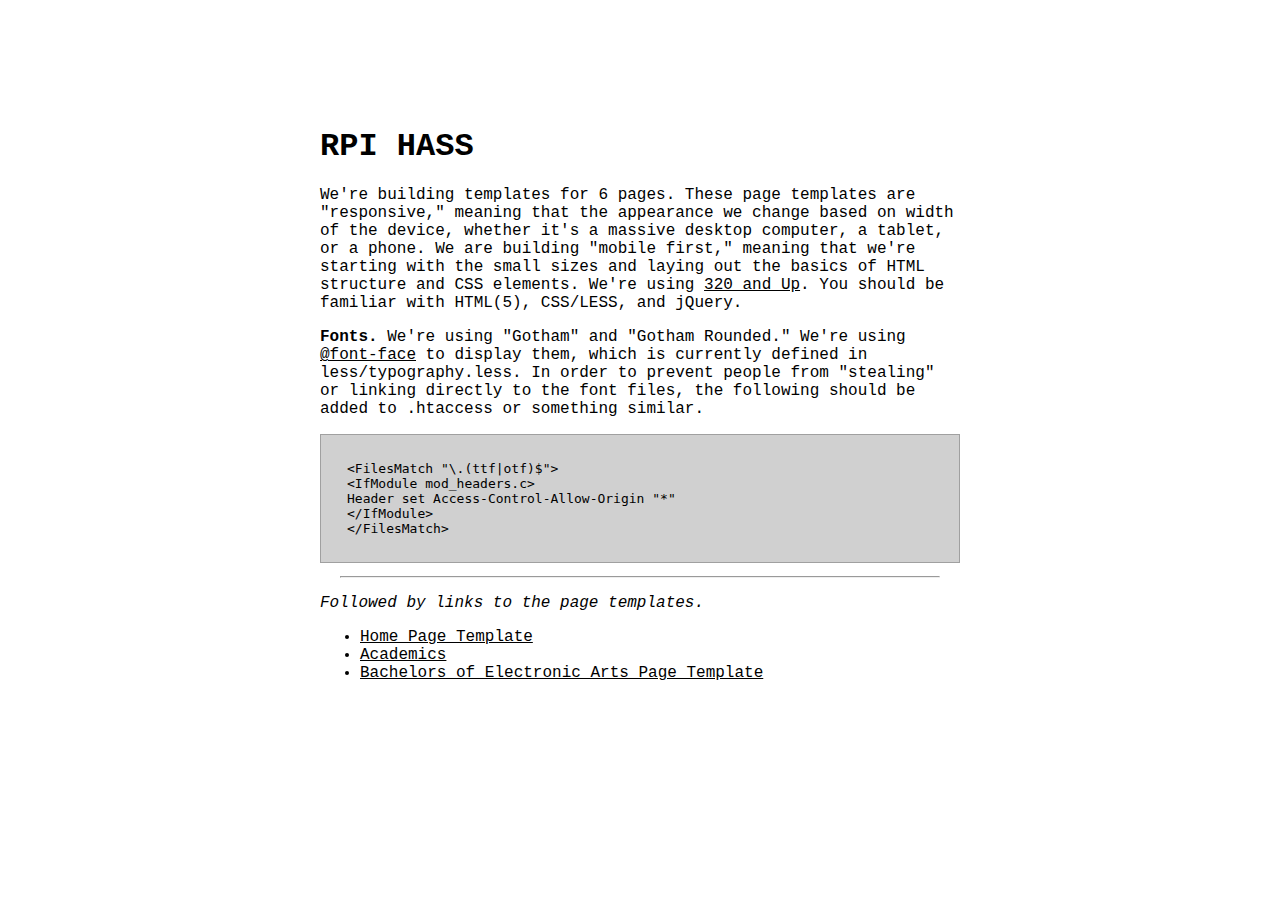
==== index.html @ 5efa12d7 "drop font-face for typekit, academics page" ====
<!DOCTYPE html>
<html>
<head>
<title>RPI HASS</title>
<style>
body {
	margin: 0;
	padding: 0;
	font-family: Courier, monospace, sans-serif;
}
#layout {
	width: 50%;
	margin: 10% auto;
}
a {
	color: black;
}
hr {
	margin: 10px 20px;
}
pre {
	border: 1px solid #a0a0a0;
	background: #d0d0d0;
	padding: 2em;
}
</style>
</head>
<body>

<div id="layout">

	<h1>RPI HASS</h1>
		
	<p>
		We're building templates for 6 pages.
		These page templates are "responsive," meaning that the appearance we change based on width of the device, whether it's a massive desktop computer, a tablet, or a phone.
		We are building "mobile first," meaning that we're starting with the small sizes and laying out the basics of HTML structure and CSS elements.
		We're using <a href="http://stuffandnonsense.co.uk/projects/320andup/">320 and Up</a>.
		You should be familiar with HTML(5), CSS/LESS, and jQuery.
	</p>

	<p>
		<strong>Fonts.</strong> We're using "Gotham" and "Gotham Rounded." We're using <a href="http://www.font-face.com/">@font-face</a> to display them, which is currently defined in less/typography.less.
		In order to prevent people from "stealing" or linking directly to the font files, the following should be added to .htaccess or something similar.
	</p>
	
	<pre>&lt;FilesMatch "\.(ttf|otf)$"&gt;
&lt;IfModule mod_headers.c&gt;
Header set Access-Control-Allow-Origin "*"
&lt;/IfModule&gt;
&lt;/FilesMatch&gt;</pre>	
		
	<hr />
	
	<p>
		<em>Followed by links to the page templates.</em>
	</p>
	
	<ul>
		<li><a href="home.html">Home Page Template</a></li>
		<li><a href="academics.html">Academics</a></li>
		<li><a href="bachelors.html">Bachelors of Electronic Arts Page Template</a></li>
	</ul>

</div>

</body>
</html>
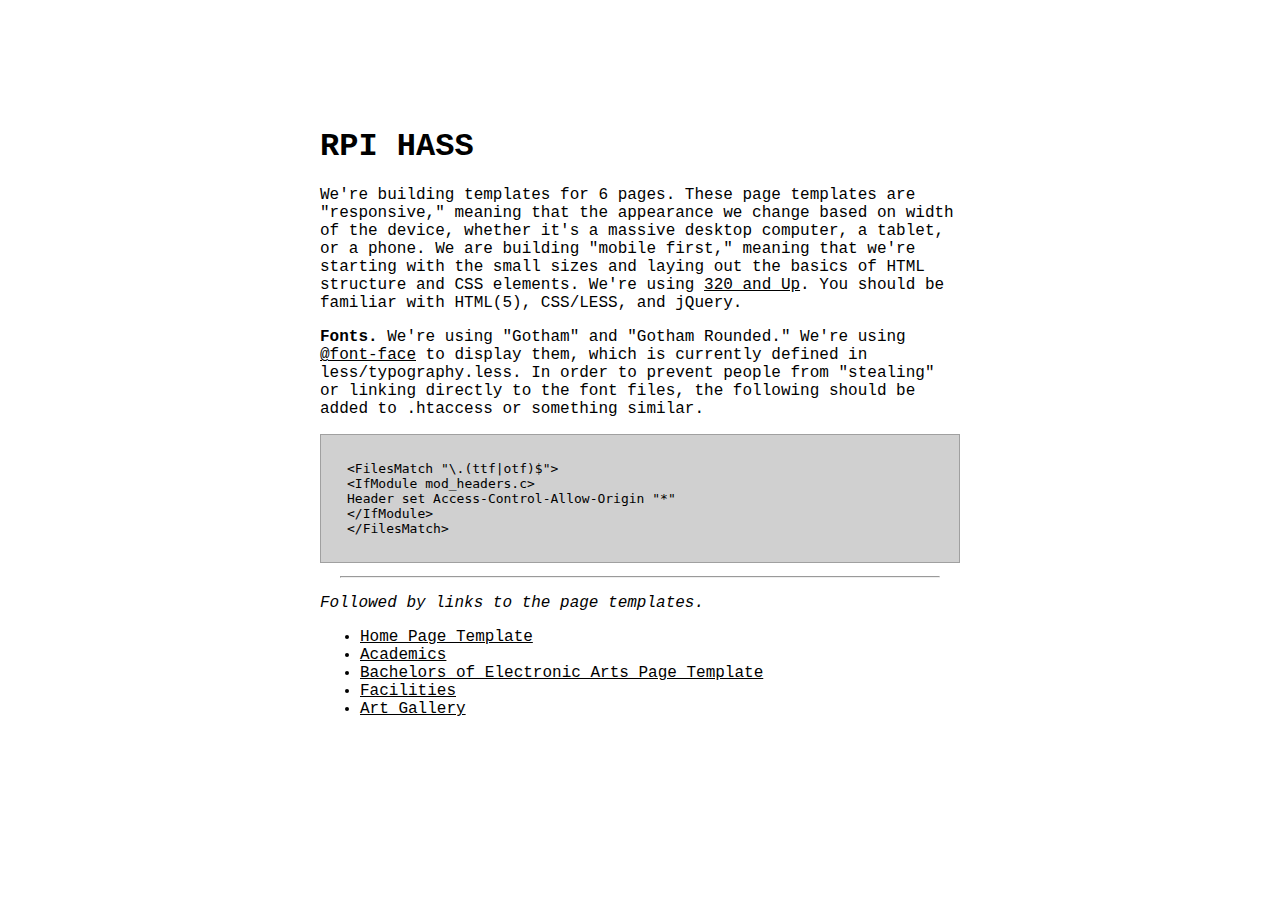
==== commit 1d8c334c: "art gallery page" ====
--- a/index.html
+++ b/index.html
@@ -60,6 +60,8 @@
 		<li><a href="home.html">Home Page Template</a></li>
 		<li><a href="academics.html">Academics</a></li>
 		<li><a href="bachelors.html">Bachelors of Electronic Arts Page Template</a></li>
+		<li><a href="facilities.html">Facilities</a></li>
+		<li><a href="artgallery.html">Art Gallery</a></li>
 	</ul>
 
 </div>
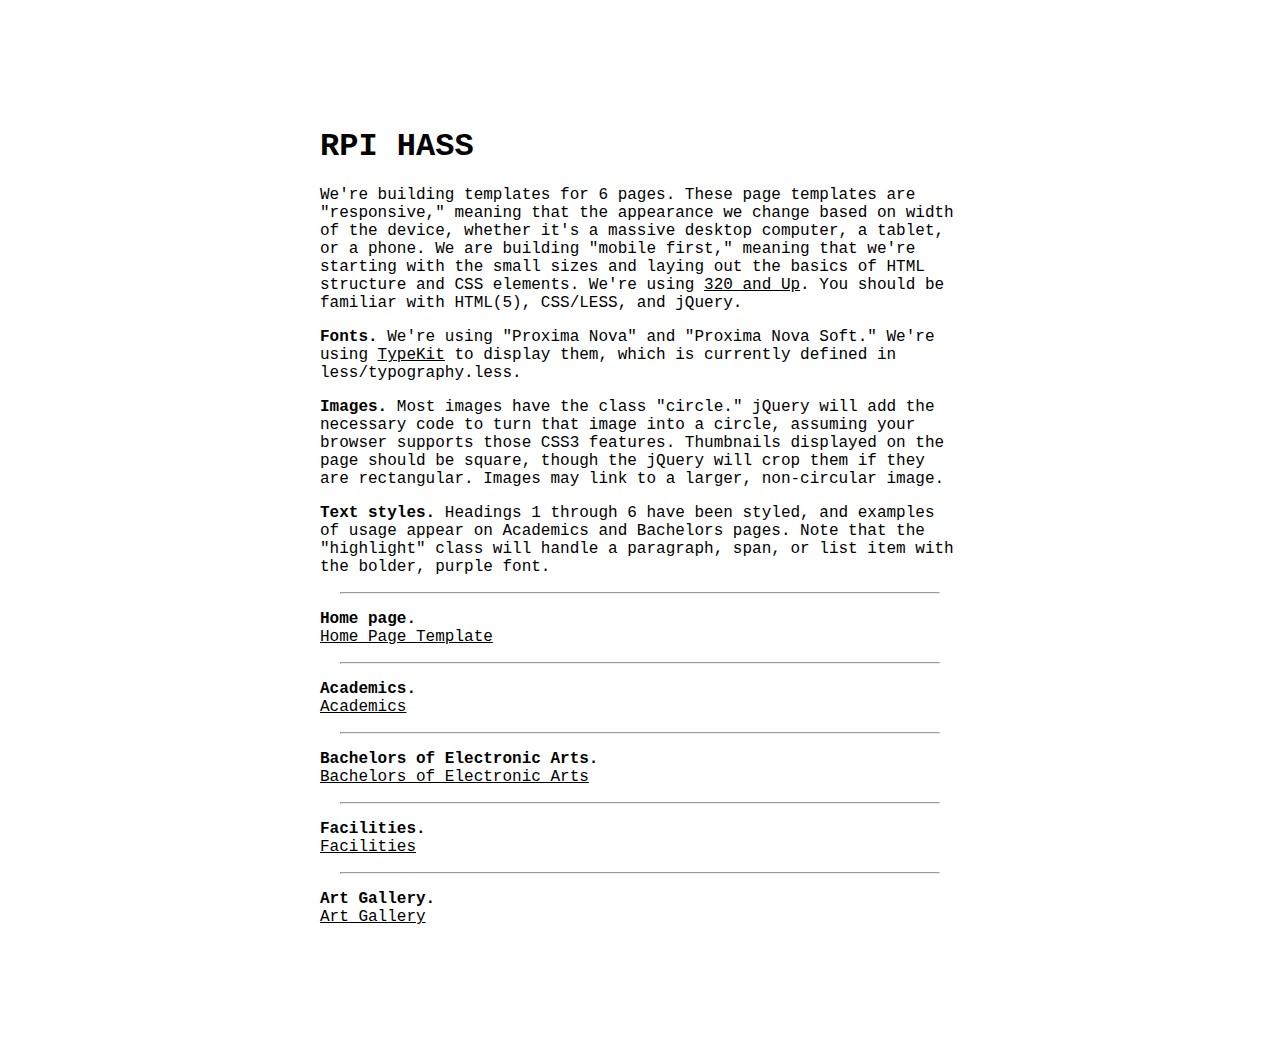
==== commit 81a51442: "major work on the large version of the home page" ====
--- a/index.html
+++ b/index.html
@@ -40,30 +40,57 @@
 	</p>
 
 	<p>
-		<strong>Fonts.</strong> We're using "Gotham" and "Gotham Rounded." We're using <a href="http://www.font-face.com/">@font-face</a> to display them, which is currently defined in less/typography.less.
-		In order to prevent people from "stealing" or linking directly to the font files, the following should be added to .htaccess or something similar.
+		<strong>Fonts.</strong> We're using "Proxima Nova" and "Proxima Nova Soft." We're using <a href="http://www.typekit.com/">TypeKit</a> to display them, which is currently defined in less/typography.less.
 	</p>
 	
-	<pre>&lt;FilesMatch "\.(ttf|otf)$"&gt;
-&lt;IfModule mod_headers.c&gt;
-Header set Access-Control-Allow-Origin "*"
-&lt;/IfModule&gt;
-&lt;/FilesMatch&gt;</pre>	
-		
+	<p>
+		<strong>Images.</strong> Most images have the class "circle." jQuery will add the necessary code to turn that image into a circle, assuming your browser supports those CSS3 features. Thumbnails displayed on the page should be square, though the jQuery will crop them if they are rectangular. Images may link to a larger, non-circular image.
+	</p>
+	
+	<p>
+		<strong>Text styles.</strong> Headings 1 through 6 have been styled, and examples of usage appear on Academics and Bachelors pages. Note that the "highlight" class will handle a paragraph, span, or list item with the bolder, purple font.
+	</p>
+	
 	<hr />
 	
 	<p>
-		<em>Followed by links to the page templates.</em>
+		<strong>Home page.</strong>
+		
+		<br /><a href="home.html">Home Page Template</a>
 	</p>
-	
-	<ul>
-		<li><a href="home.html">Home Page Template</a></li>
-		<li><a href="academics.html">Academics</a></li>
-		<li><a href="bachelors.html">Bachelors of Electronic Arts Page Template</a></li>
-		<li><a href="facilities.html">Facilities</a></li>
-		<li><a href="artgallery.html">Art Gallery</a></li>
-	</ul>
 
+	<hr />
+
+	<p>
+		<strong>Academics.</strong>
+		
+		<br /><a href="academics.html">Academics</a>
+	</p>
+
+	<hr />
+
+	<p>
+		<strong>Bachelors of Electronic Arts.</strong>
+		
+		<br /><a href="bachelors.html">Bachelors of Electronic Arts</a>
+	</p>
+
+	<hr />
+
+	<p>
+		<strong>Facilities.</strong>
+		
+		<br /><a href="facilities.html">Facilities</a>
+	</p>
+
+	<hr />
+
+	<p>
+		<strong>Art Gallery.</strong>
+		
+		<br /><a href="artgallery.html">Art Gallery</a>
+	</p>
+		
 </div>
 
 </body>
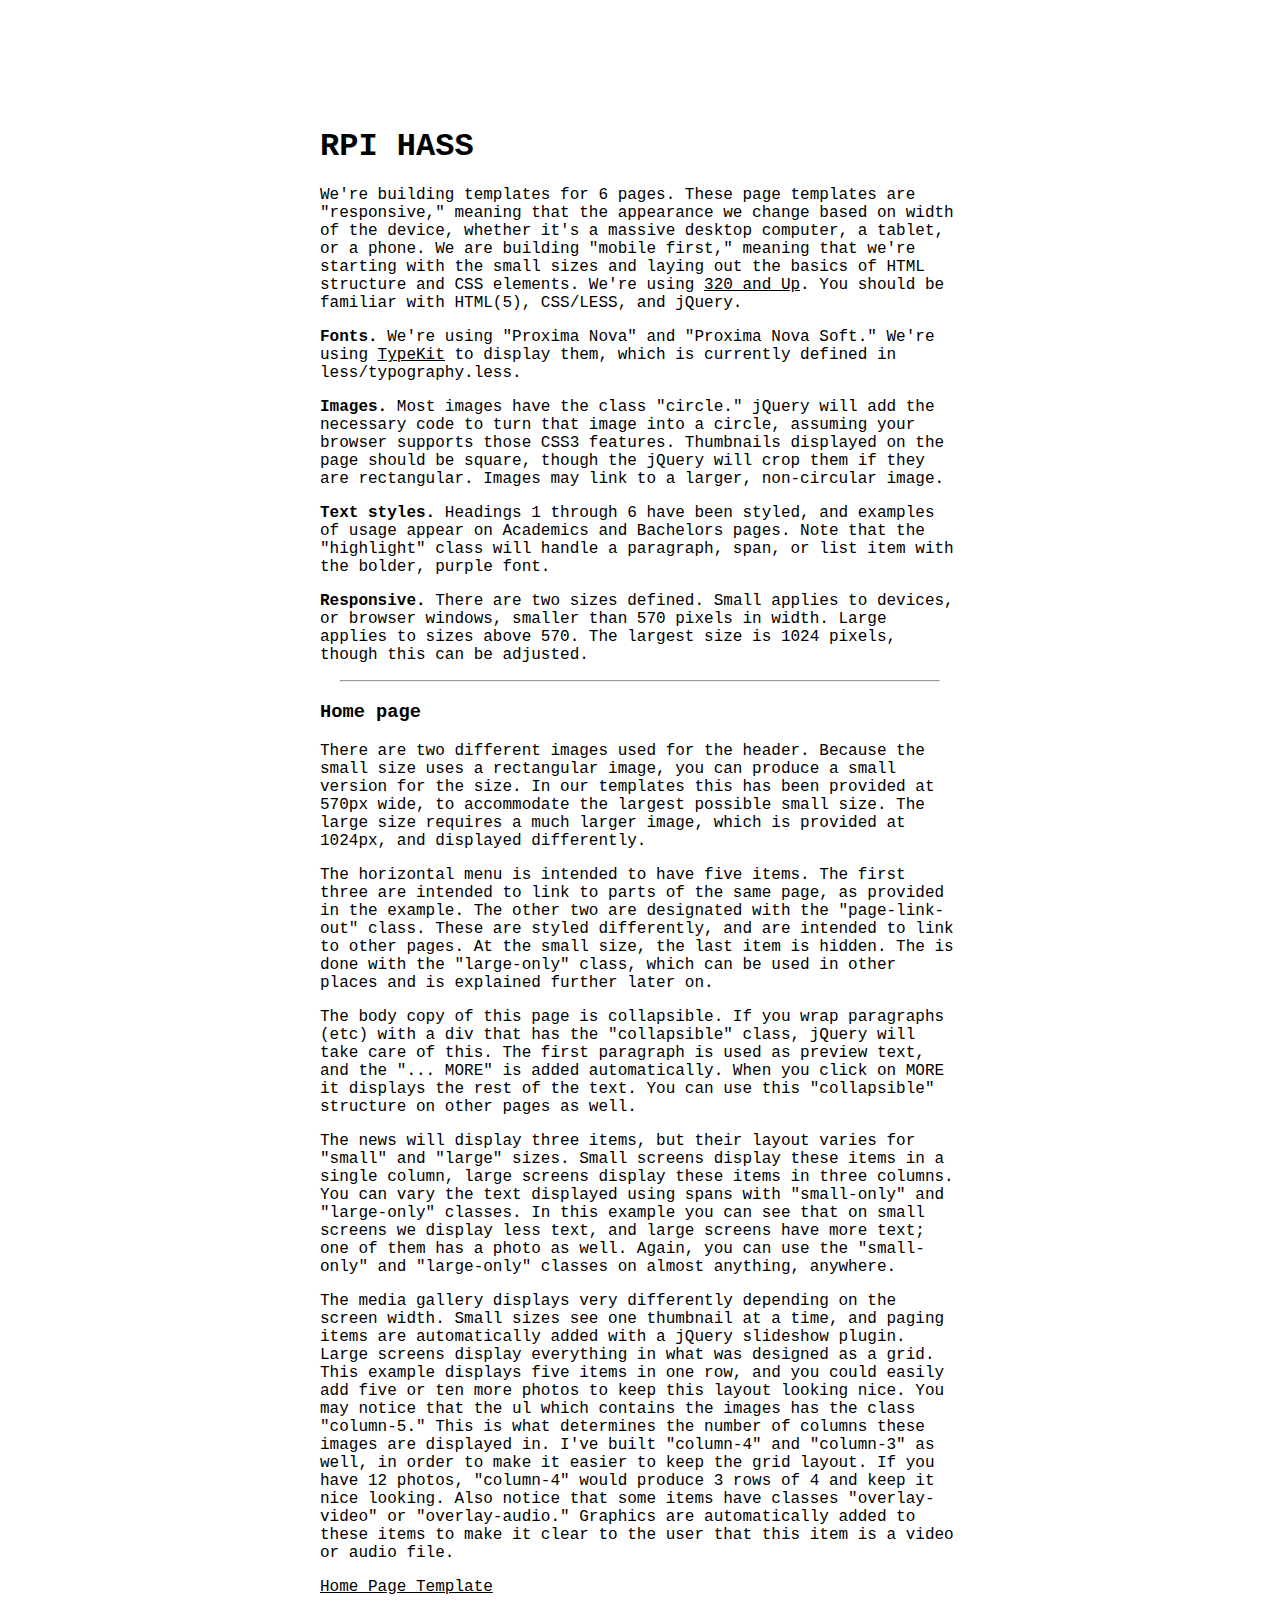
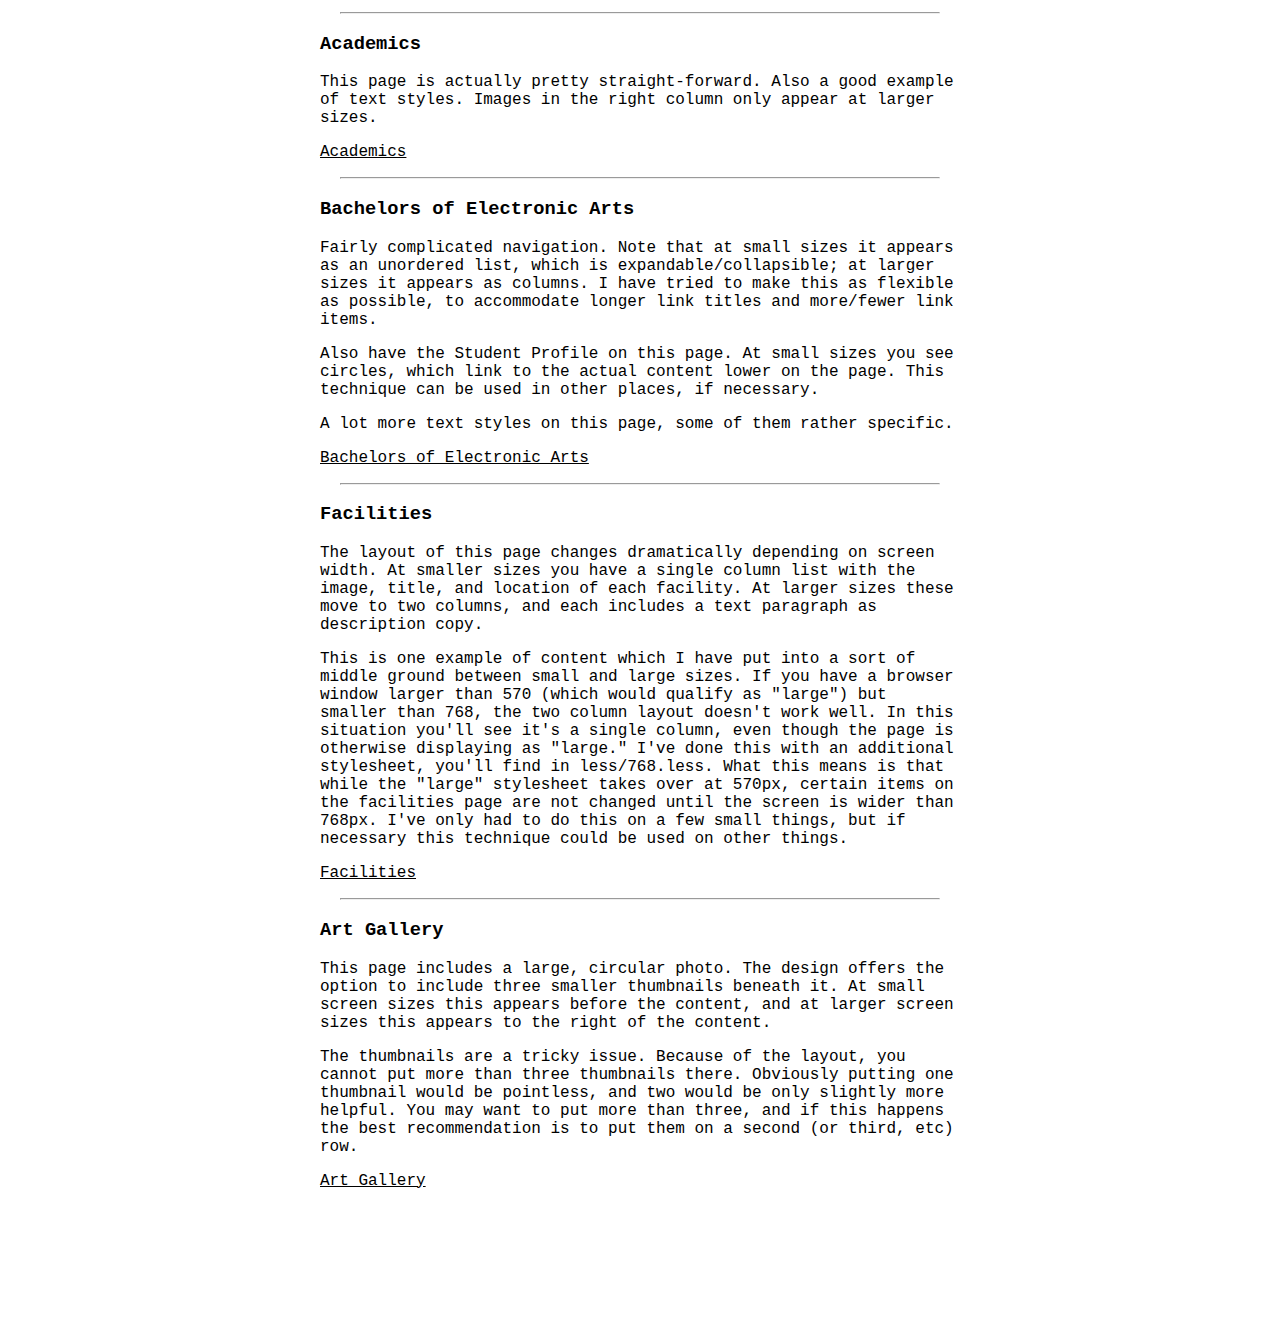
==== commit 5d4be76b: "some tweaks. started writing documentation." ====
--- a/index.html
+++ b/index.html
@@ -51,44 +51,100 @@
 		<strong>Text styles.</strong> Headings 1 through 6 have been styled, and examples of usage appear on Academics and Bachelors pages. Note that the "highlight" class will handle a paragraph, span, or list item with the bolder, purple font.
 	</p>
 	
+	<p>
+		<strong>Responsive.</strong> There are two sizes defined. Small applies to devices, or browser windows, smaller than 570 pixels in width. Large applies to sizes above 570. The largest size is 1024 pixels, though this can be adjusted.
+	</p>
+	
 	<hr />
 	
+	<h3>Home page</h3>
+	
 	<p>
-		<strong>Home page.</strong>
-		
-		<br /><a href="home.html">Home Page Template</a>
+		There are two different images used for the header. Because the small size uses a rectangular image, you can produce a small version for the size. In our templates this has been provided at 570px wide, to accommodate the largest possible small size. The large size requires a much larger image, which is provided at 1024px, and displayed differently.
+	</p>
+	
+	<p>
+		The horizontal menu is intended to have five items. The first three are intended to link to parts of the same page, as provided in the example. The other two are designated with the "page-link-out" class. These are styled differently, and are intended to link to other pages. At the small size, the last item is hidden. The is done with the "large-only" class, which can be used in other places and is explained further later on.
+	</p>
+	
+	<p>
+		The body copy of this page is collapsible. If you wrap paragraphs (etc) with a div that has the "collapsible" class, jQuery will take care of this. The first paragraph is used as preview text, and the "... MORE" is added automatically. When you click on MORE it displays the rest of the text. You can use this "collapsible" structure on other pages as well.
+	</p>
+	
+	<p>
+		The news will display three items, but their layout varies for "small" and "large" sizes. Small screens display these items in a single column, large screens display these items in three columns. You can vary the text displayed using spans with "small-only" and "large-only" classes. In this example you can see that on small screens we display less text, and large screens have more text; one of them has a photo as well. Again, you can use the "small-only" and "large-only" classes on almost anything, anywhere.
+	</p>
+	
+	<p>
+		The media gallery displays very differently depending on the screen width. Small sizes see one thumbnail at a time, and paging items are automatically added with a jQuery slideshow plugin. Large screens display everything in what was designed as a grid. This example displays five items in one row, and you could easily add five or ten more photos to keep this layout looking nice. You may notice that the ul which contains the images has the class "column-5." This is what determines the number of columns these images are displayed in. I've built "column-4" and "column-3" as well, in order to make it easier to keep the grid layout. If you have 12 photos, "column-4" would produce 3 rows of 4 and keep it nice looking. Also notice that some items have classes "overlay-video" or "overlay-audio." Graphics are automatically added to these items to make it clear to the user that this item is a video or audio file.
+	</p>
+	
+	<p>
+		<a href="home.html">Home Page Template</a>
 	</p>
 
 	<hr />
 
+	<h3>Academics</h3>
+	
 	<p>
-		<strong>Academics.</strong>
-		
-		<br /><a href="academics.html">Academics</a>
+		This page is actually pretty straight-forward. Also a good example of text styles. Images in the right column only appear at larger sizes.
+	</p>
+
+	<p>
+		<a href="academics.html">Academics</a>
 	</p>
 
 	<hr />
 
+	<h3>Bachelors of Electronic Arts</h3>
+	
 	<p>
-		<strong>Bachelors of Electronic Arts.</strong>
-		
-		<br /><a href="bachelors.html">Bachelors of Electronic Arts</a>
+		Fairly complicated navigation. Note that at small sizes it appears as an unordered list, which is expandable/collapsible; at larger sizes it appears as columns. I have tried to make this as flexible as possible, to accommodate longer link titles and more/fewer link items.
+	</p>
+	
+	<p>
+		Also have the Student Profile on this page. At small sizes you see circles, which link to the actual content lower on the page. This technique can be used in other places, if necessary.
+	</p>
+	
+	<p>
+		A lot more text styles on this page, some of them rather specific.
+	</p>
+
+	<p>
+		<a href="bachelors.html">Bachelors of Electronic Arts</a>
 	</p>
 
 	<hr />
 
+	<h3>Facilities</h3>
+	
 	<p>
-		<strong>Facilities.</strong>
-		
-		<br /><a href="facilities.html">Facilities</a>
+		The layout of this page changes dramatically depending on screen width. At smaller sizes you have a single column list with the image, title, and location of each facility. At larger sizes these move to two columns, and each includes a text paragraph as description copy.
+	</p>
+	
+	<p>
+	This is one example of content which I have put into a sort of middle ground between small and large sizes. If you have a browser window larger than 570 (which would qualify as "large") but smaller than 768, the two column layout doesn't work well. In this situation you'll see it's a single column, even though the page is otherwise displaying as "large." I've done this with an additional stylesheet, you'll find in less/768.less. What this means is that while the "large" stylesheet takes over at 570px, certain items on the facilities page are not changed until the screen is wider than 768px. I've only had to do this on a few small things, but if necessary this technique could be used on other things.
+	</p>
+
+	<p>
+		<a href="facilities.html">Facilities</a>
 	</p>
 
 	<hr />
 
+	<h3>Art Gallery</h3>
+	
 	<p>
-		<strong>Art Gallery.</strong>
-		
-		<br /><a href="artgallery.html">Art Gallery</a>
+		This page includes a large, circular photo. The design offers the option to include three smaller thumbnails beneath it. At small screen sizes this appears before the content, and at larger screen sizes this appears to the right of the content.
+	</p>
+	
+	<p>
+		The thumbnails are a tricky issue. Because of the layout, you cannot put more than three thumbnails there. Obviously putting one thumbnail would be pointless, and two would be only slightly more helpful. You may want to put more than three, and if this happens the best recommendation is to put them on a second (or third, etc) row.
+	</p>
+
+	<p>
+		<a href="artgallery.html">Art Gallery</a>
 	</p>
 		
 </div>
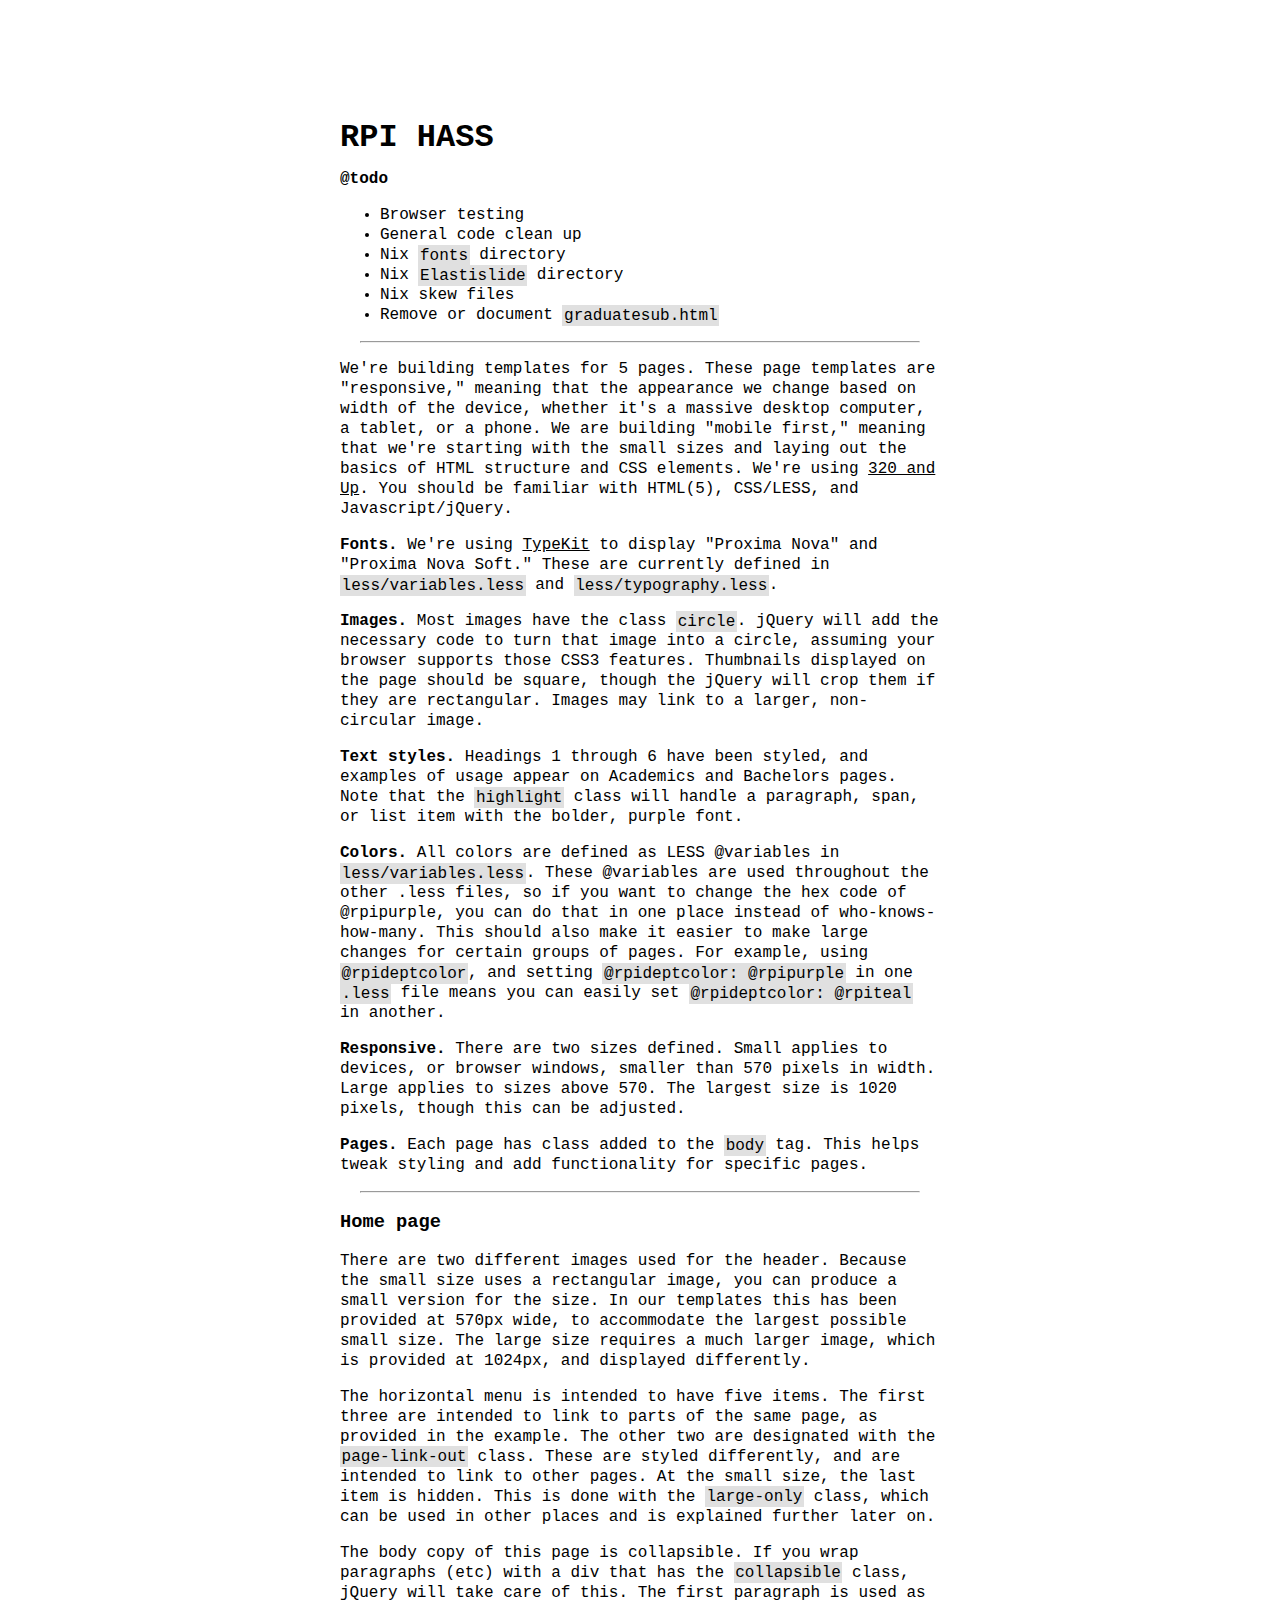
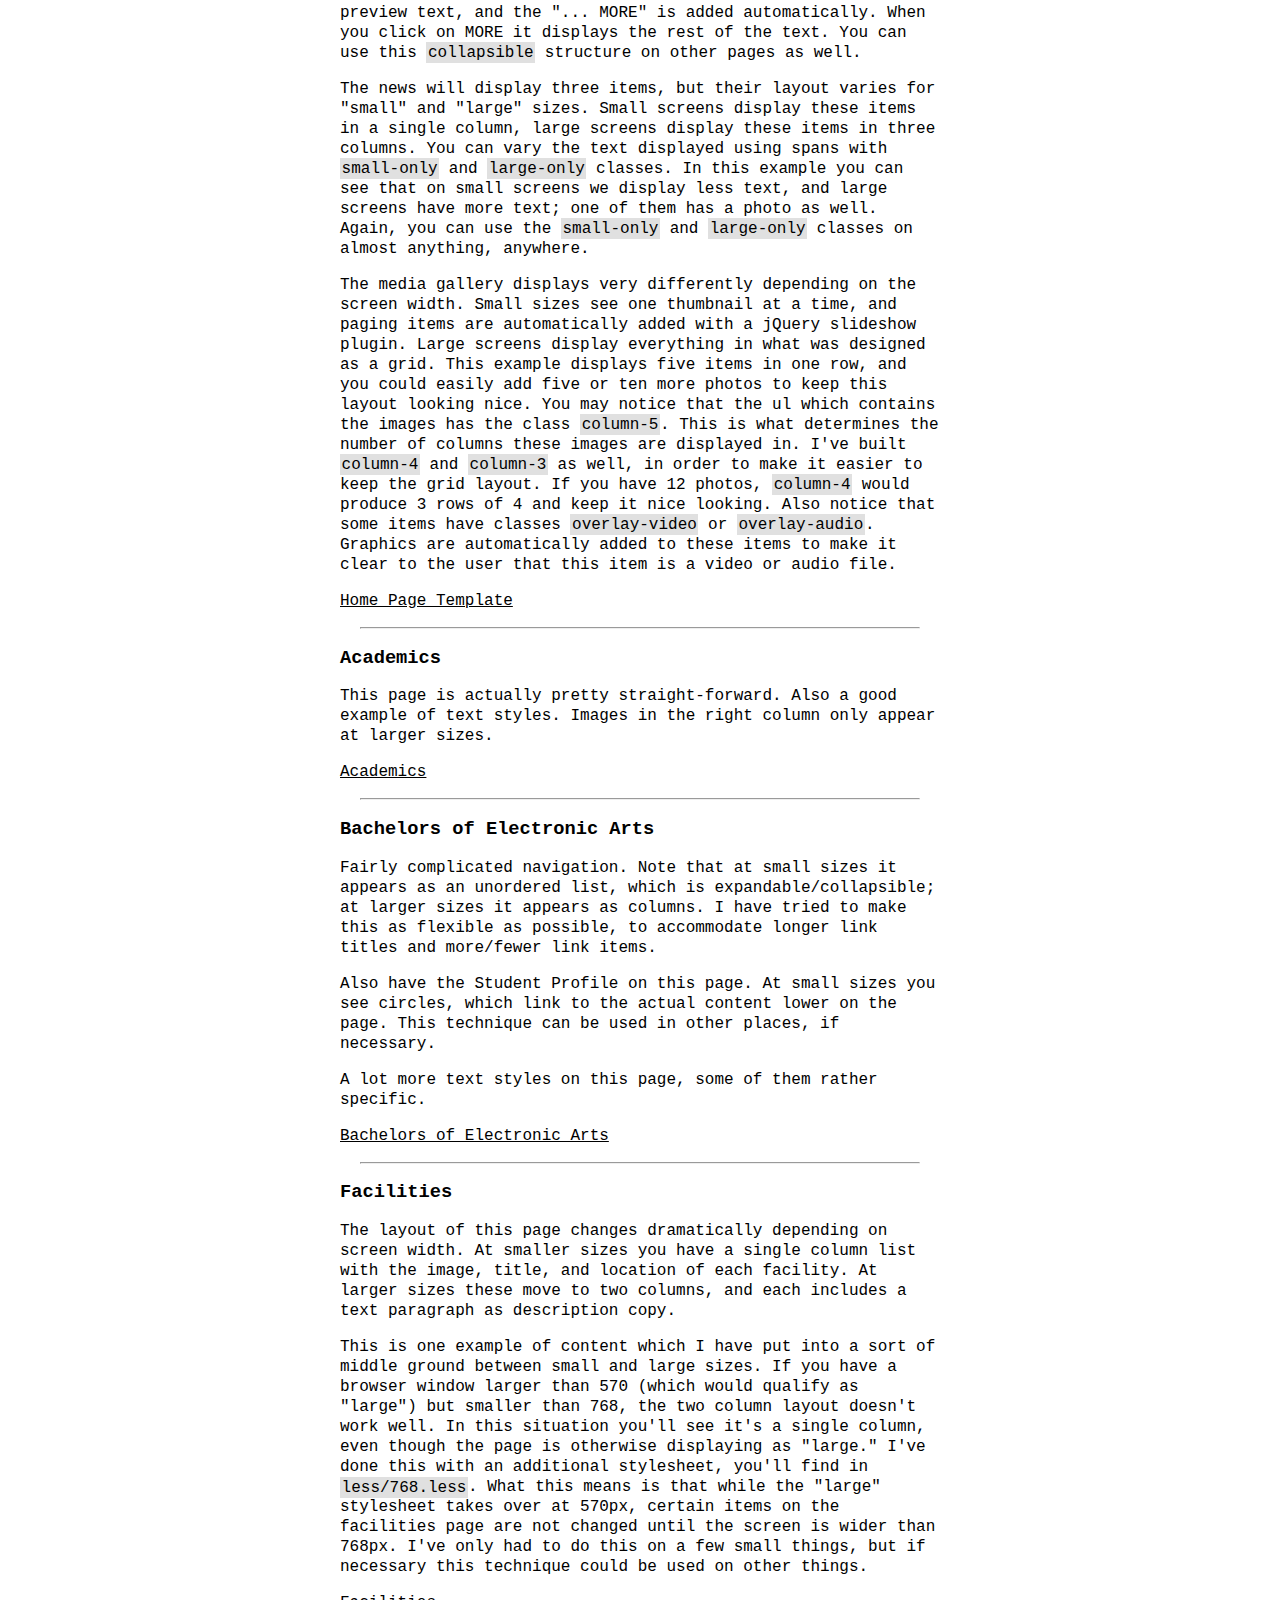
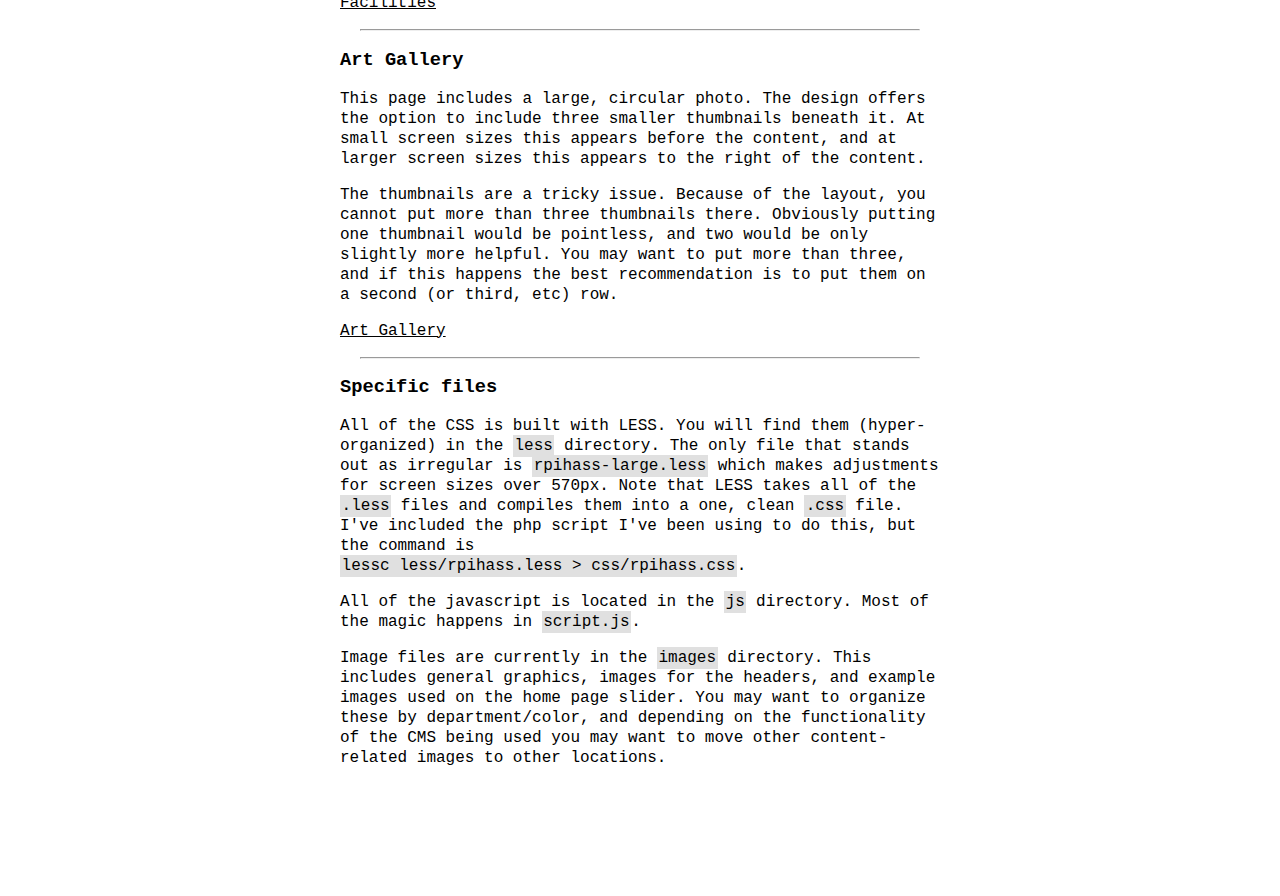
==== commit 4db24492: "more documentation." ====
--- a/index.html
+++ b/index.html
@@ -7,9 +7,11 @@
 	margin: 0;
 	padding: 0;
 	font-family: Courier, monospace, sans-serif;
+	line-height: 1.25em;
 }
 #layout {
 	width: 50%;
+	max-width: 600px;
 	margin: 10% auto;
 }
 a {
@@ -23,6 +25,10 @@
 	background: #d0d0d0;
 	padding: 2em;
 }
+.code {
+	background-color: #e0e0e0;
+	padding: 0.1em;
+}
 </style>
 </head>
 <body>
@@ -30,29 +36,51 @@
 <div id="layout">
 
 	<h1>RPI HASS</h1>
+	
+	<p>
+		<strong>@todo</strong>
+	</p>
+	<ul>
+		<li>Browser testing</li>
+		<li>General code clean up</li>
+		<li>Nix <span class="code">fonts</span> directory</li>
+		<li>Nix <span class="code">Elastislide</span> directory</li>
+		<li>Nix skew files</li>
+		<li>Remove or document <span class="code">graduatesub.html</span></li>
+	</ul>
+	
+	<hr />
 		
 	<p>
-		We're building templates for 6 pages.
+		We're building templates for 5 pages.
 		These page templates are "responsive," meaning that the appearance we change based on width of the device, whether it's a massive desktop computer, a tablet, or a phone.
 		We are building "mobile first," meaning that we're starting with the small sizes and laying out the basics of HTML structure and CSS elements.
 		We're using <a href="http://stuffandnonsense.co.uk/projects/320andup/">320 and Up</a>.
-		You should be familiar with HTML(5), CSS/LESS, and jQuery.
+		You should be familiar with HTML(5), CSS/LESS, and Javascript/jQuery.
 	</p>
 
 	<p>
-		<strong>Fonts.</strong> We're using "Proxima Nova" and "Proxima Nova Soft." We're using <a href="http://www.typekit.com/">TypeKit</a> to display them, which is currently defined in less/typography.less.
+		<strong>Fonts.</strong> We're using <a href="http://www.typekit.com/">TypeKit</a> to display "Proxima Nova" and "Proxima Nova Soft." These are currently defined in <span class="code">less/variables.less</span> and <span class="code">less/typography.less</span>.
 	</p>
 	
 	<p>
-		<strong>Images.</strong> Most images have the class "circle." jQuery will add the necessary code to turn that image into a circle, assuming your browser supports those CSS3 features. Thumbnails displayed on the page should be square, though the jQuery will crop them if they are rectangular. Images may link to a larger, non-circular image.
+		<strong>Images.</strong> Most images have the class <span class="code">circle</span>. jQuery will add the necessary code to turn that image into a circle, assuming your browser supports those CSS3 features. Thumbnails displayed on the page should be square, though the jQuery will crop them if they are rectangular. Images may link to a larger, non-circular image.
 	</p>
 	
 	<p>
-		<strong>Text styles.</strong> Headings 1 through 6 have been styled, and examples of usage appear on Academics and Bachelors pages. Note that the "highlight" class will handle a paragraph, span, or list item with the bolder, purple font.
+		<strong>Text styles.</strong> Headings 1 through 6 have been styled, and examples of usage appear on Academics and Bachelors pages. Note that the <span class="code">highlight</span> class will handle a paragraph, span, or list item with the bolder, purple font.
 	</p>
 	
 	<p>
-		<strong>Responsive.</strong> There are two sizes defined. Small applies to devices, or browser windows, smaller than 570 pixels in width. Large applies to sizes above 570. The largest size is 1024 pixels, though this can be adjusted.
+		<strong>Colors.</strong> All colors are defined as LESS @variables in <span class="code">less/variables.less</span>. These @variables are used throughout the other .less files, so if you want to change the hex code of @rpipurple, you can do that in one place instead of who-knows-how-many. This should also make it easier to make large changes for certain groups of pages. For example, using <span class="code">@rpideptcolor</span>, and setting <span class="code">@rpideptcolor: @rpipurple</span> in one <span class="code">.less</span> file means you can easily set <span class="code">@rpideptcolor: @rpiteal</span> in another.
+	</p>
+	
+	<p>
+		<strong>Responsive.</strong> There are two sizes defined. Small applies to devices, or browser windows, smaller than 570 pixels in width. Large applies to sizes above 570. The largest size is 1020 pixels, though this can be adjusted.
+	</p>
+	
+	<p>
+		<strong>Pages.</strong> Each page has class added to the <span class="code">body</span> tag. This helps tweak styling and add functionality for specific pages.
 	</p>
 	
 	<hr />
@@ -64,19 +92,19 @@
 	</p>
 	
 	<p>
-		The horizontal menu is intended to have five items. The first three are intended to link to parts of the same page, as provided in the example. The other two are designated with the "page-link-out" class. These are styled differently, and are intended to link to other pages. At the small size, the last item is hidden. The is done with the "large-only" class, which can be used in other places and is explained further later on.
+		The horizontal menu is intended to have five items. The first three are intended to link to parts of the same page, as provided in the example. The other two are designated with the <span class="code">page-link-out</span> class. These are styled differently, and are intended to link to other pages. At the small size, the last item is hidden. This is done with the <span class="code">large-only</span> class, which can be used in other places and is explained further later on.
 	</p>
 	
 	<p>
-		The body copy of this page is collapsible. If you wrap paragraphs (etc) with a div that has the "collapsible" class, jQuery will take care of this. The first paragraph is used as preview text, and the "... MORE" is added automatically. When you click on MORE it displays the rest of the text. You can use this "collapsible" structure on other pages as well.
+		The body copy of this page is collapsible. If you wrap paragraphs (etc) with a div that has the <span class="code">collapsible</span> class, jQuery will take care of this. The first paragraph is used as preview text, and the "... MORE" is added automatically. When you click on MORE it displays the rest of the text. You can use this <span class="code">collapsible</span> structure on other pages as well.
 	</p>
 	
 	<p>
-		The news will display three items, but their layout varies for "small" and "large" sizes. Small screens display these items in a single column, large screens display these items in three columns. You can vary the text displayed using spans with "small-only" and "large-only" classes. In this example you can see that on small screens we display less text, and large screens have more text; one of them has a photo as well. Again, you can use the "small-only" and "large-only" classes on almost anything, anywhere.
+		The news will display three items, but their layout varies for "small" and "large" sizes. Small screens display these items in a single column, large screens display these items in three columns. You can vary the text displayed using spans with <span class="code">small-only</span> and <span class="code">large-only</span> classes. In this example you can see that on small screens we display less text, and large screens have more text; one of them has a photo as well. Again, you can use the <span class="code">small-only</span> and <span class="code">large-only</span> classes on almost anything, anywhere.
 	</p>
 	
 	<p>
-		The media gallery displays very differently depending on the screen width. Small sizes see one thumbnail at a time, and paging items are automatically added with a jQuery slideshow plugin. Large screens display everything in what was designed as a grid. This example displays five items in one row, and you could easily add five or ten more photos to keep this layout looking nice. You may notice that the ul which contains the images has the class "column-5." This is what determines the number of columns these images are displayed in. I've built "column-4" and "column-3" as well, in order to make it easier to keep the grid layout. If you have 12 photos, "column-4" would produce 3 rows of 4 and keep it nice looking. Also notice that some items have classes "overlay-video" or "overlay-audio." Graphics are automatically added to these items to make it clear to the user that this item is a video or audio file.
+		The media gallery displays very differently depending on the screen width. Small sizes see one thumbnail at a time, and paging items are automatically added with a jQuery slideshow plugin. Large screens display everything in what was designed as a grid. This example displays five items in one row, and you could easily add five or ten more photos to keep this layout looking nice. You may notice that the ul which contains the images has the class <span class="code">column-5</span>. This is what determines the number of columns these images are displayed in. I've built <span class="code">column-4</span> and <span class="code">column-3</span> as well, in order to make it easier to keep the grid layout. If you have 12 photos, <span class="code">column-4</span> would produce 3 rows of 4 and keep it nice looking. Also notice that some items have classes <span class="code">overlay-video</span> or <span class="code">overlay-audio</span>. Graphics are automatically added to these items to make it clear to the user that this item is a video or audio file.
 	</p>
 	
 	<p>
@@ -124,7 +152,7 @@
 	</p>
 	
 	<p>
-	This is one example of content which I have put into a sort of middle ground between small and large sizes. If you have a browser window larger than 570 (which would qualify as "large") but smaller than 768, the two column layout doesn't work well. In this situation you'll see it's a single column, even though the page is otherwise displaying as "large." I've done this with an additional stylesheet, you'll find in less/768.less. What this means is that while the "large" stylesheet takes over at 570px, certain items on the facilities page are not changed until the screen is wider than 768px. I've only had to do this on a few small things, but if necessary this technique could be used on other things.
+	This is one example of content which I have put into a sort of middle ground between small and large sizes. If you have a browser window larger than 570 (which would qualify as "large") but smaller than 768, the two column layout doesn't work well. In this situation you'll see it's a single column, even though the page is otherwise displaying as "large." I've done this with an additional stylesheet, you'll find in <span class="code">less/768.less</span>. What this means is that while the "large" stylesheet takes over at 570px, certain items on the facilities page are not changed until the screen is wider than 768px. I've only had to do this on a few small things, but if necessary this technique could be used on other things.
 	</p>
 
 	<p>
@@ -146,6 +174,24 @@
 	<p>
 		<a href="artgallery.html">Art Gallery</a>
 	</p>
+	
+	<hr />
+	
+	<h3>Specific files</h3>
+	
+	<p>
+		All of the CSS is built with LESS. You will find them (hyper-organized) in the <span class="code">less</span> directory. The only file that stands out as irregular is <span class="code">rpihass-large.less</span> which makes adjustments for screen sizes over 570px. Note that LESS takes all of the <span class="code">.less</span> files and compiles them into a one, clean <span class="code">.css</span> file. I've included the php script I've been using to do this, but the command is 
+		<br />
+		<span class="code">lessc less/rpihass.less > css/rpihass.css</span>.
+	</p>
+	
+	<p>
+		All of the javascript is located in the <span class="code">js</span> directory. Most of the magic happens in <span class="code">script.js</span>.
+	</p>
+	
+	<p>
+		Image files are currently in the <span class="code">images</span> directory. This includes general graphics, images for the headers, and example images used on the home page slider. You may want to organize these by department/color, and depending on the functionality of the CMS being used you may want to move other content-related images to other locations.
+	</p>
 		
 </div>
 
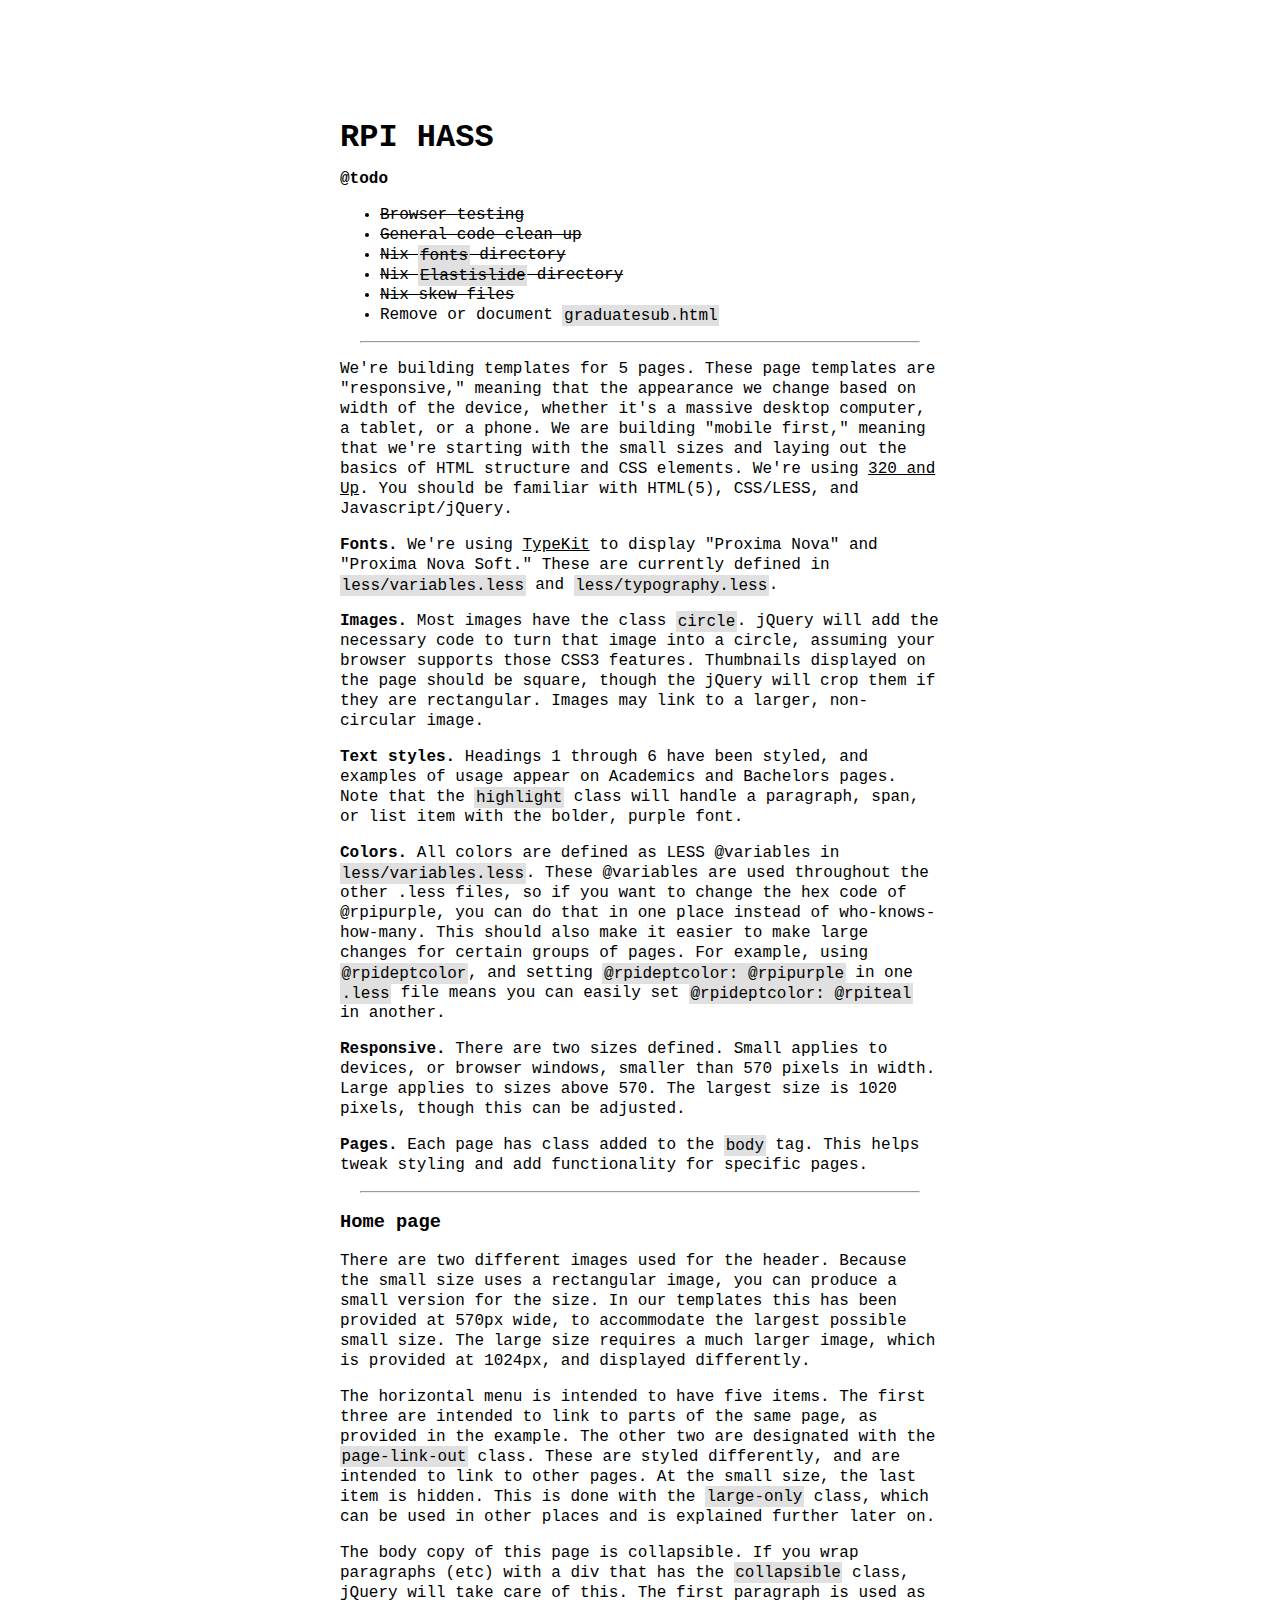
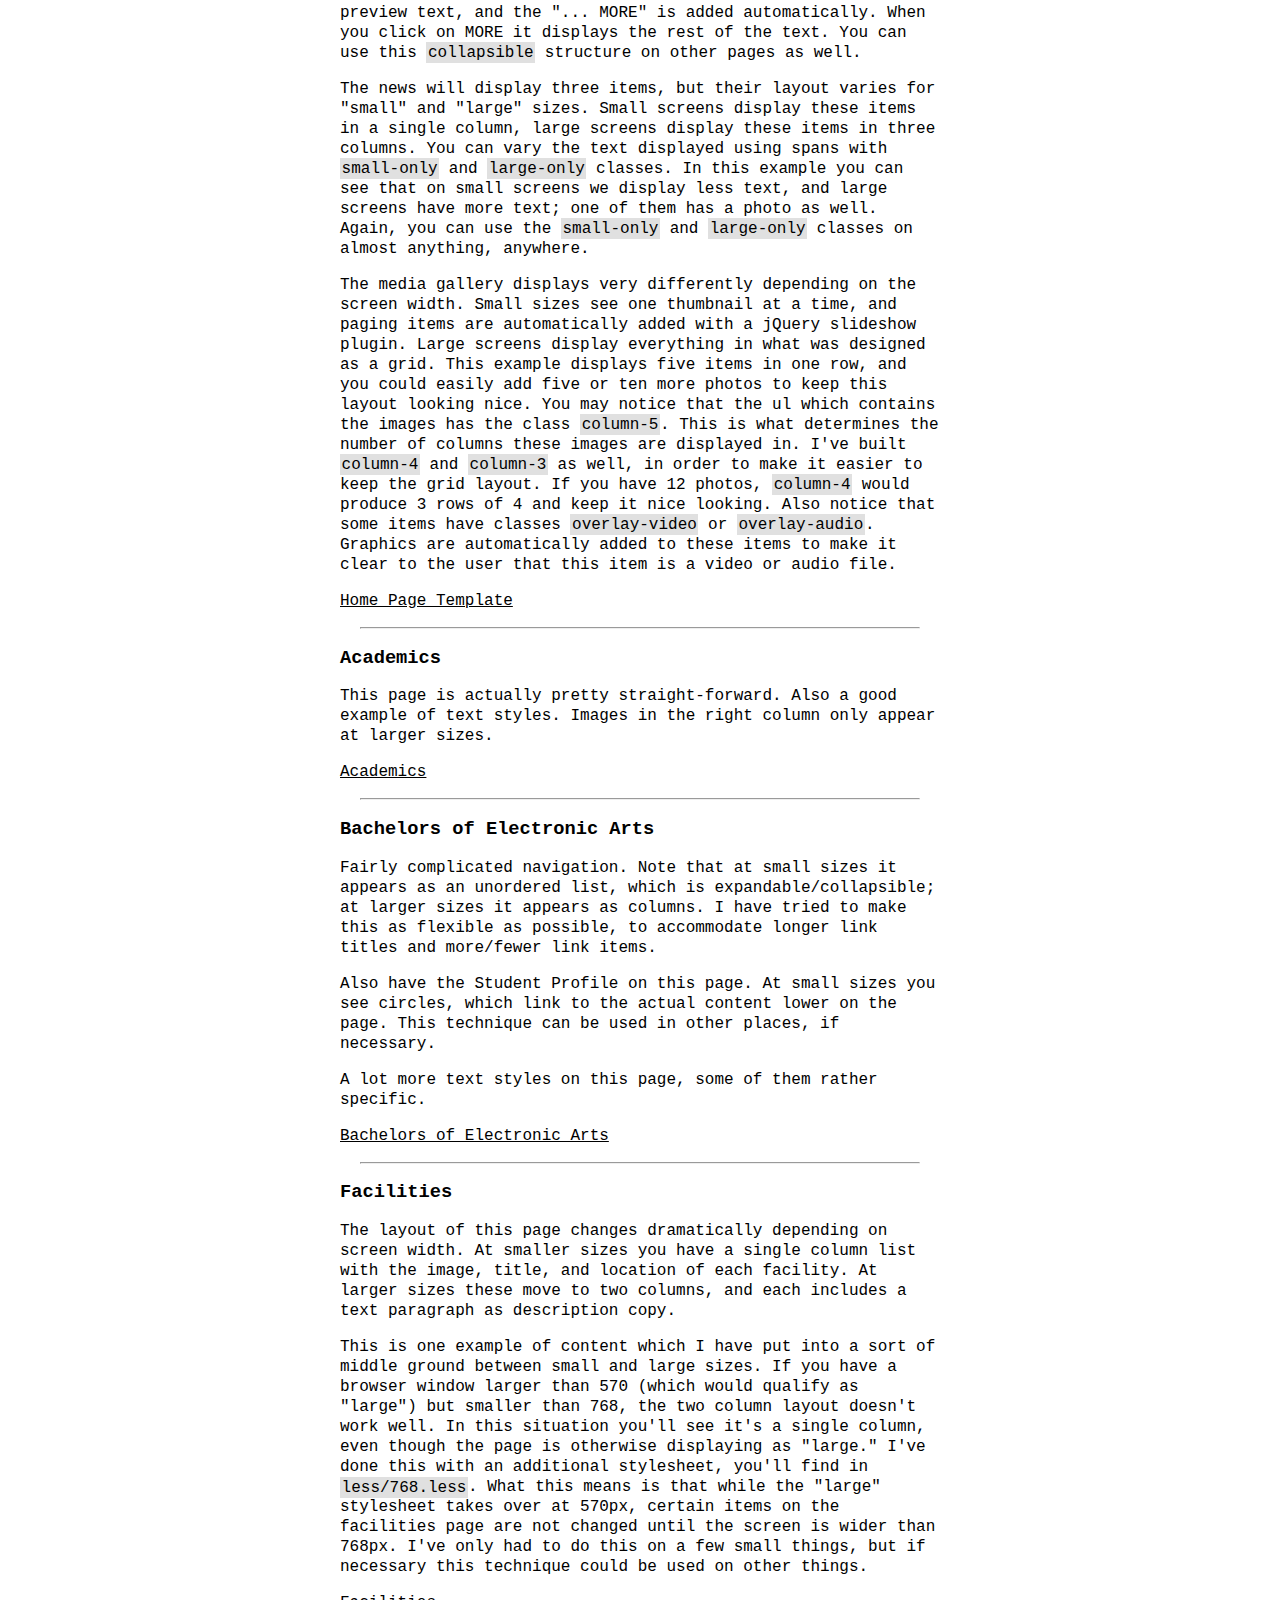
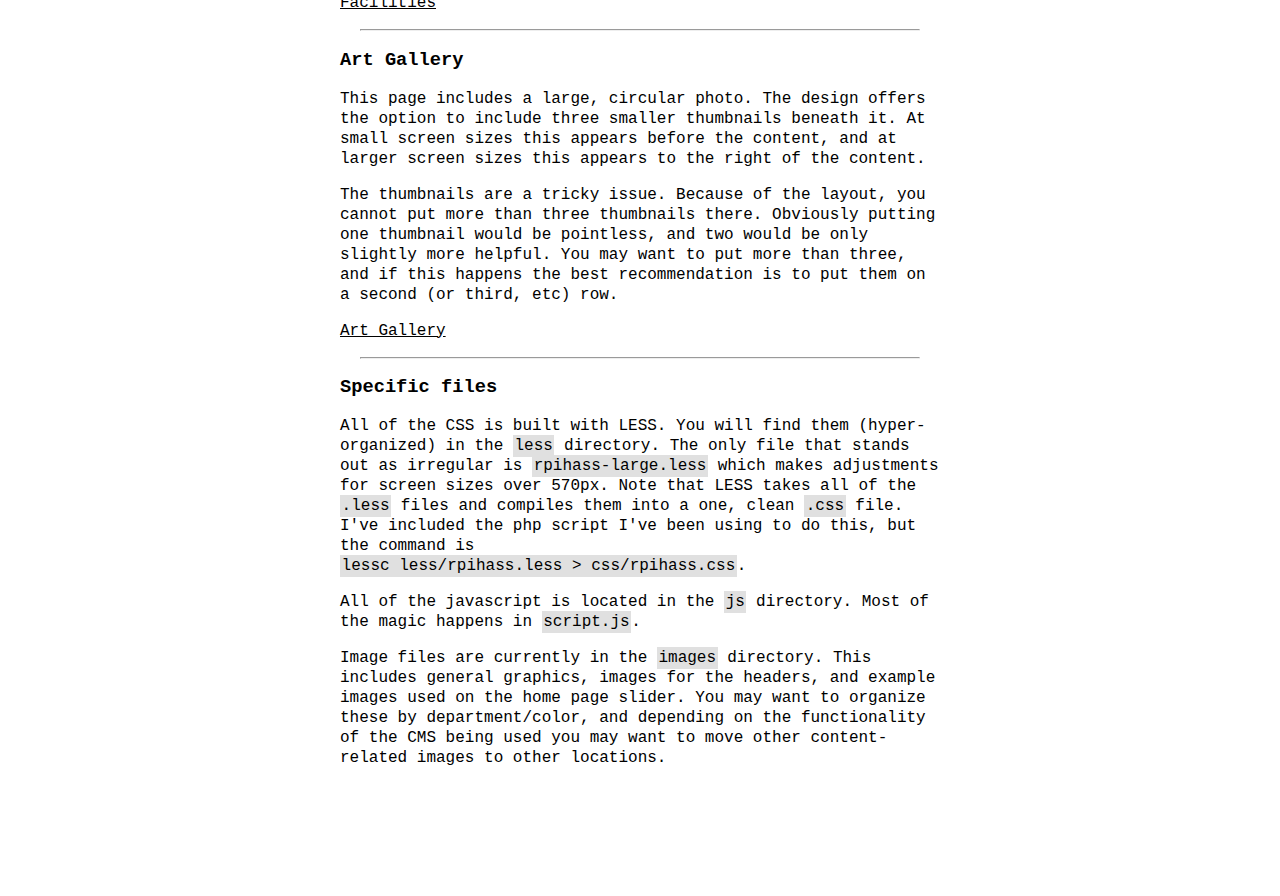
==== commit 98e6fdc3: "code clean up. design revisions." ====
--- a/index.html
+++ b/index.html
@@ -29,6 +29,9 @@
 	background-color: #e0e0e0;
 	padding: 0.1em;
 }
+ul li.done {
+	text-decoration: line-through;
+}
 </style>
 </head>
 <body>
@@ -41,11 +44,11 @@
 		<strong>@todo</strong>
 	</p>
 	<ul>
-		<li>Browser testing</li>
-		<li>General code clean up</li>
-		<li>Nix <span class="code">fonts</span> directory</li>
-		<li>Nix <span class="code">Elastislide</span> directory</li>
-		<li>Nix skew files</li>
+		<li class="done">Browser testing</li>
+		<li class="done">General code clean up</li>
+		<li class="done">Nix <span class="code">fonts</span> directory</li>
+		<li class="done">Nix <span class="code">Elastislide</span> directory</li>
+		<li class="done">Nix skew files</li>
 		<li>Remove or document <span class="code">graduatesub.html</span></li>
 	</ul>
 	
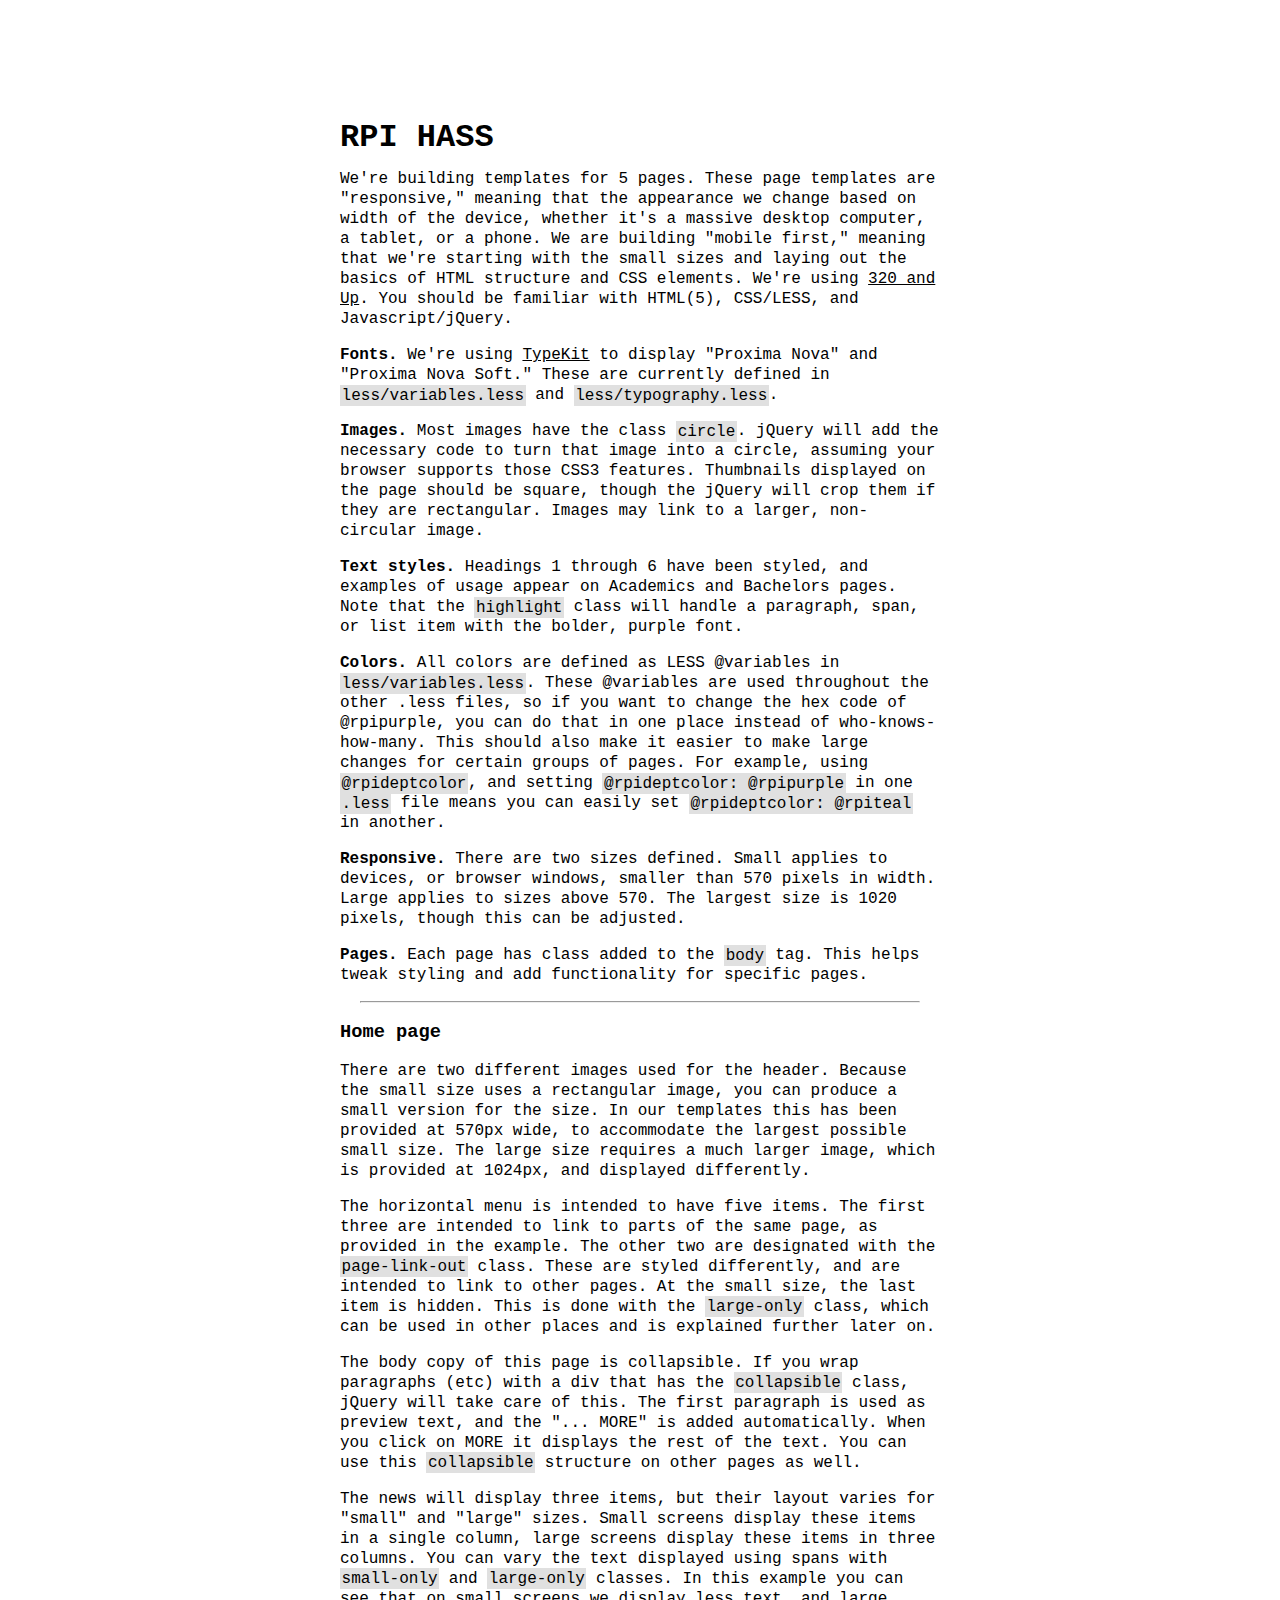
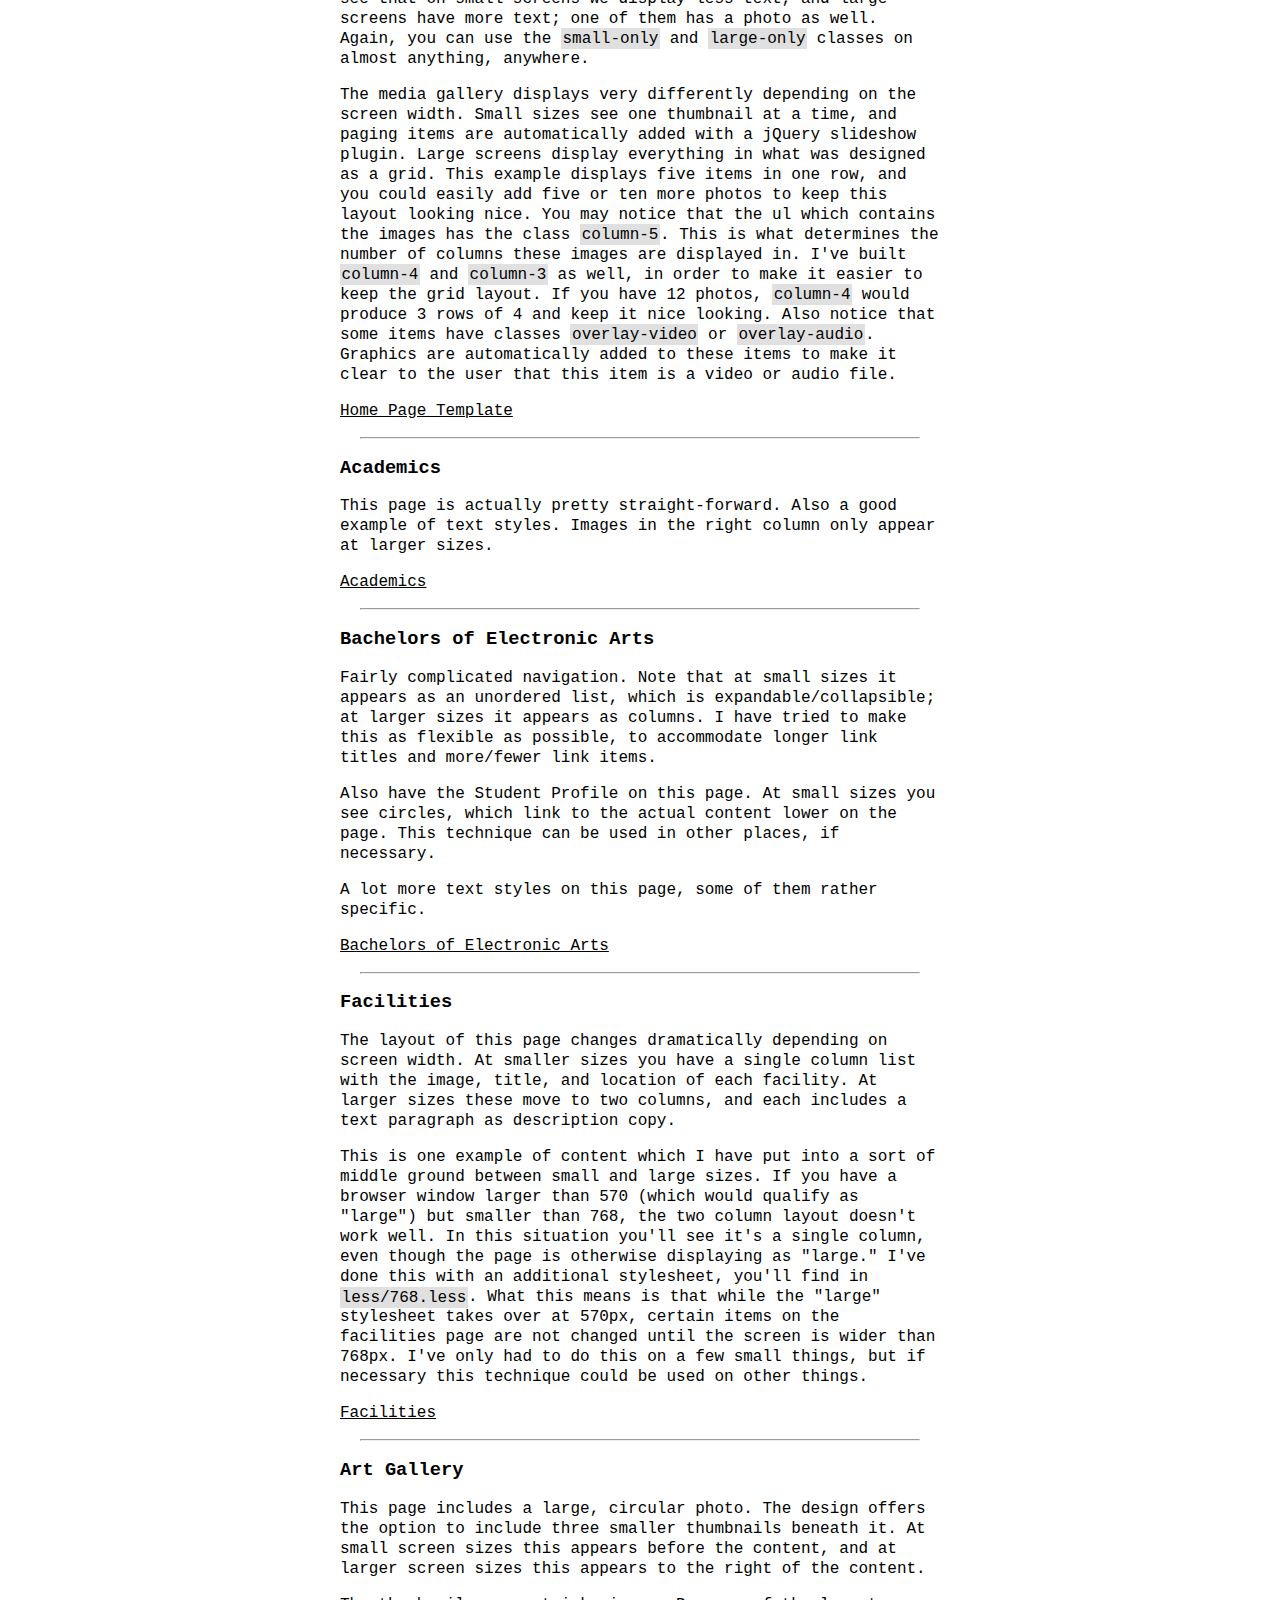
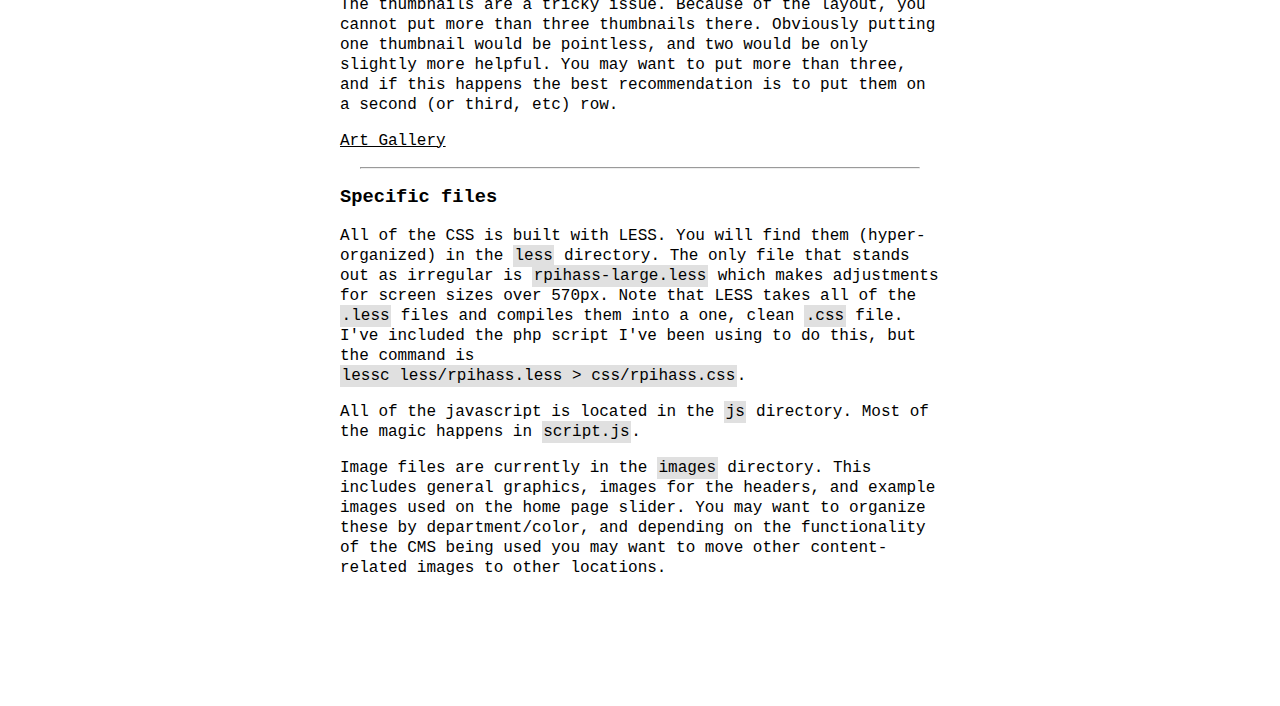
==== commit 68c3ea31: "minor changes. art gallery got some work per design." ====
--- a/index.html
+++ b/index.html
@@ -40,20 +40,7 @@
 
 	<h1>RPI HASS</h1>
 	
-	<p>
-		<strong>@todo</strong>
-	</p>
-	<ul>
-		<li class="done">Browser testing</li>
-		<li class="done">General code clean up</li>
-		<li class="done">Nix <span class="code">fonts</span> directory</li>
-		<li class="done">Nix <span class="code">Elastislide</span> directory</li>
-		<li class="done">Nix skew files</li>
-		<li>Remove or document <span class="code">graduatesub.html</span></li>
-	</ul>
 	
-	<hr />
-		
 	<p>
 		We're building templates for 5 pages.
 		These page templates are "responsive," meaning that the appearance we change based on width of the device, whether it's a massive desktop computer, a tablet, or a phone.
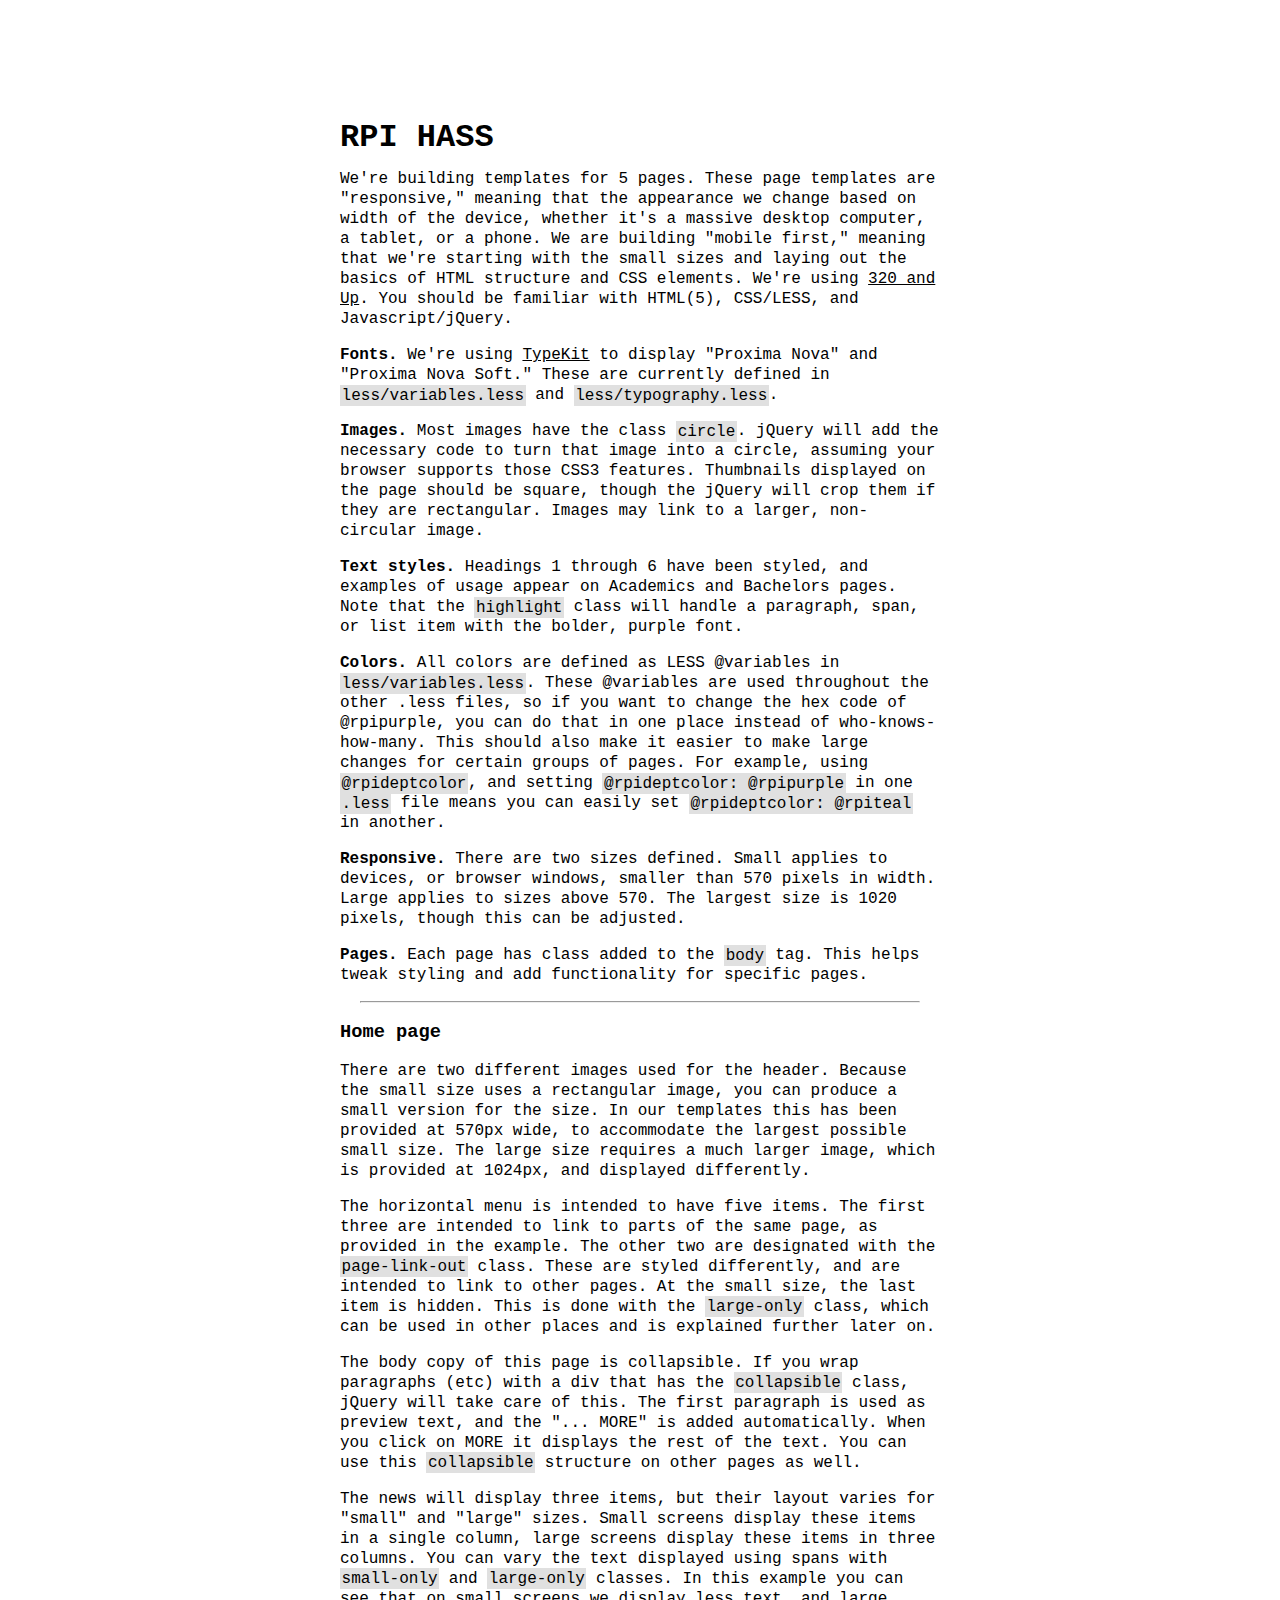
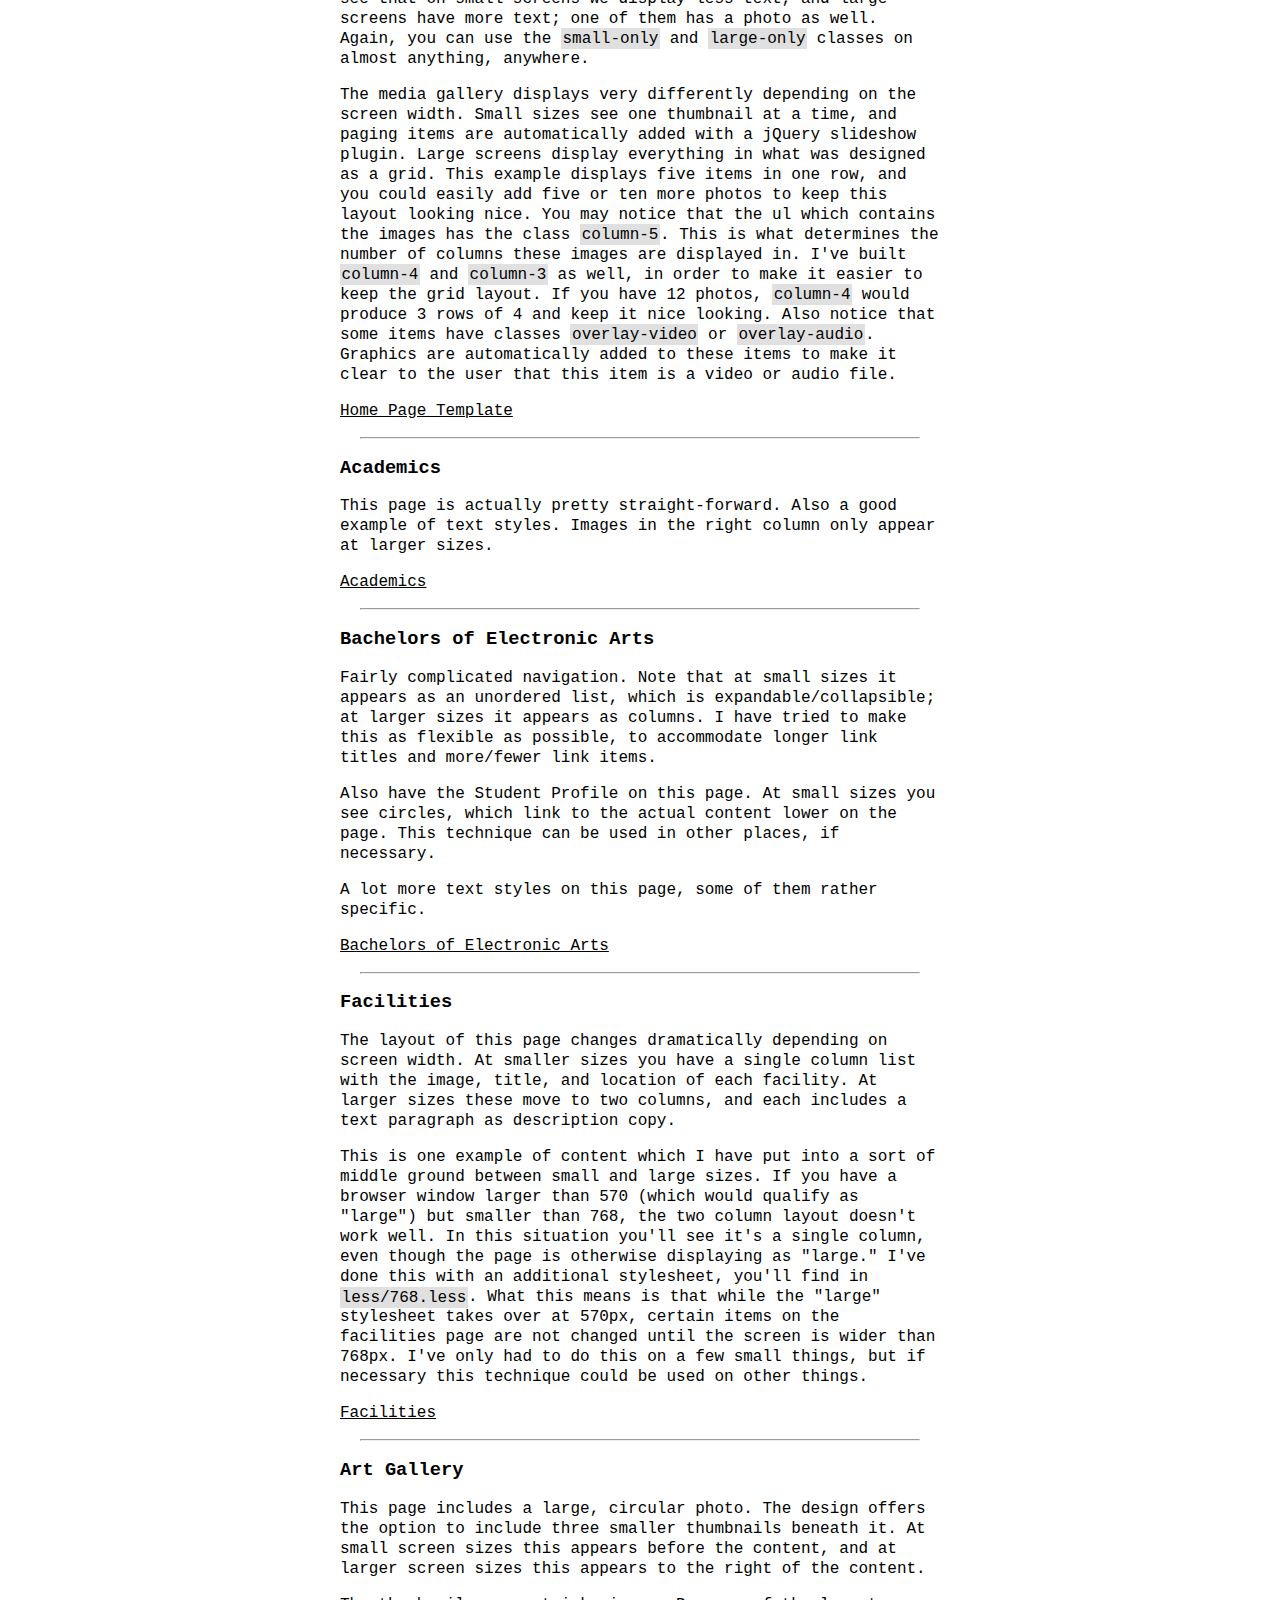
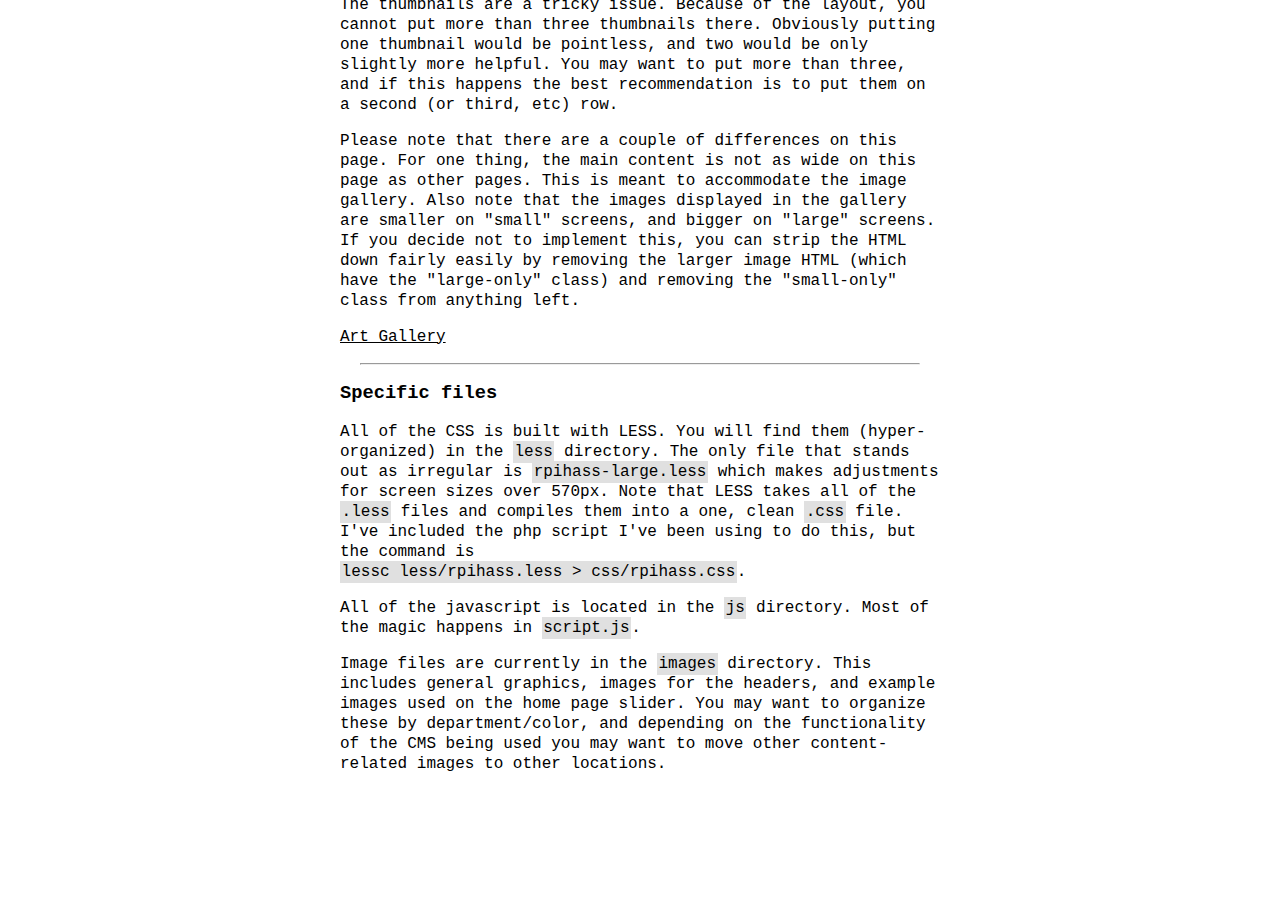
==== commit 89fe8135: "minor design tweaks." ====
--- a/index.html
+++ b/index.html
@@ -160,6 +160,10 @@
 	<p>
 		The thumbnails are a tricky issue. Because of the layout, you cannot put more than three thumbnails there. Obviously putting one thumbnail would be pointless, and two would be only slightly more helpful. You may want to put more than three, and if this happens the best recommendation is to put them on a second (or third, etc) row.
 	</p>
+	
+	<p>
+		Please note that there are a couple of differences on this page. For one thing, the main content is not as wide on this page as other pages. This is meant to accommodate the image gallery. Also note that the images displayed in the gallery are smaller on "small" screens, and bigger on "large" screens. If you decide not to implement this, you can strip the HTML down fairly easily by removing the larger image HTML (which have the "large-only" class) and removing the "small-only" class from anything left.
+	</p>
 
 	<p>
 		<a href="artgallery.html">Art Gallery</a>
